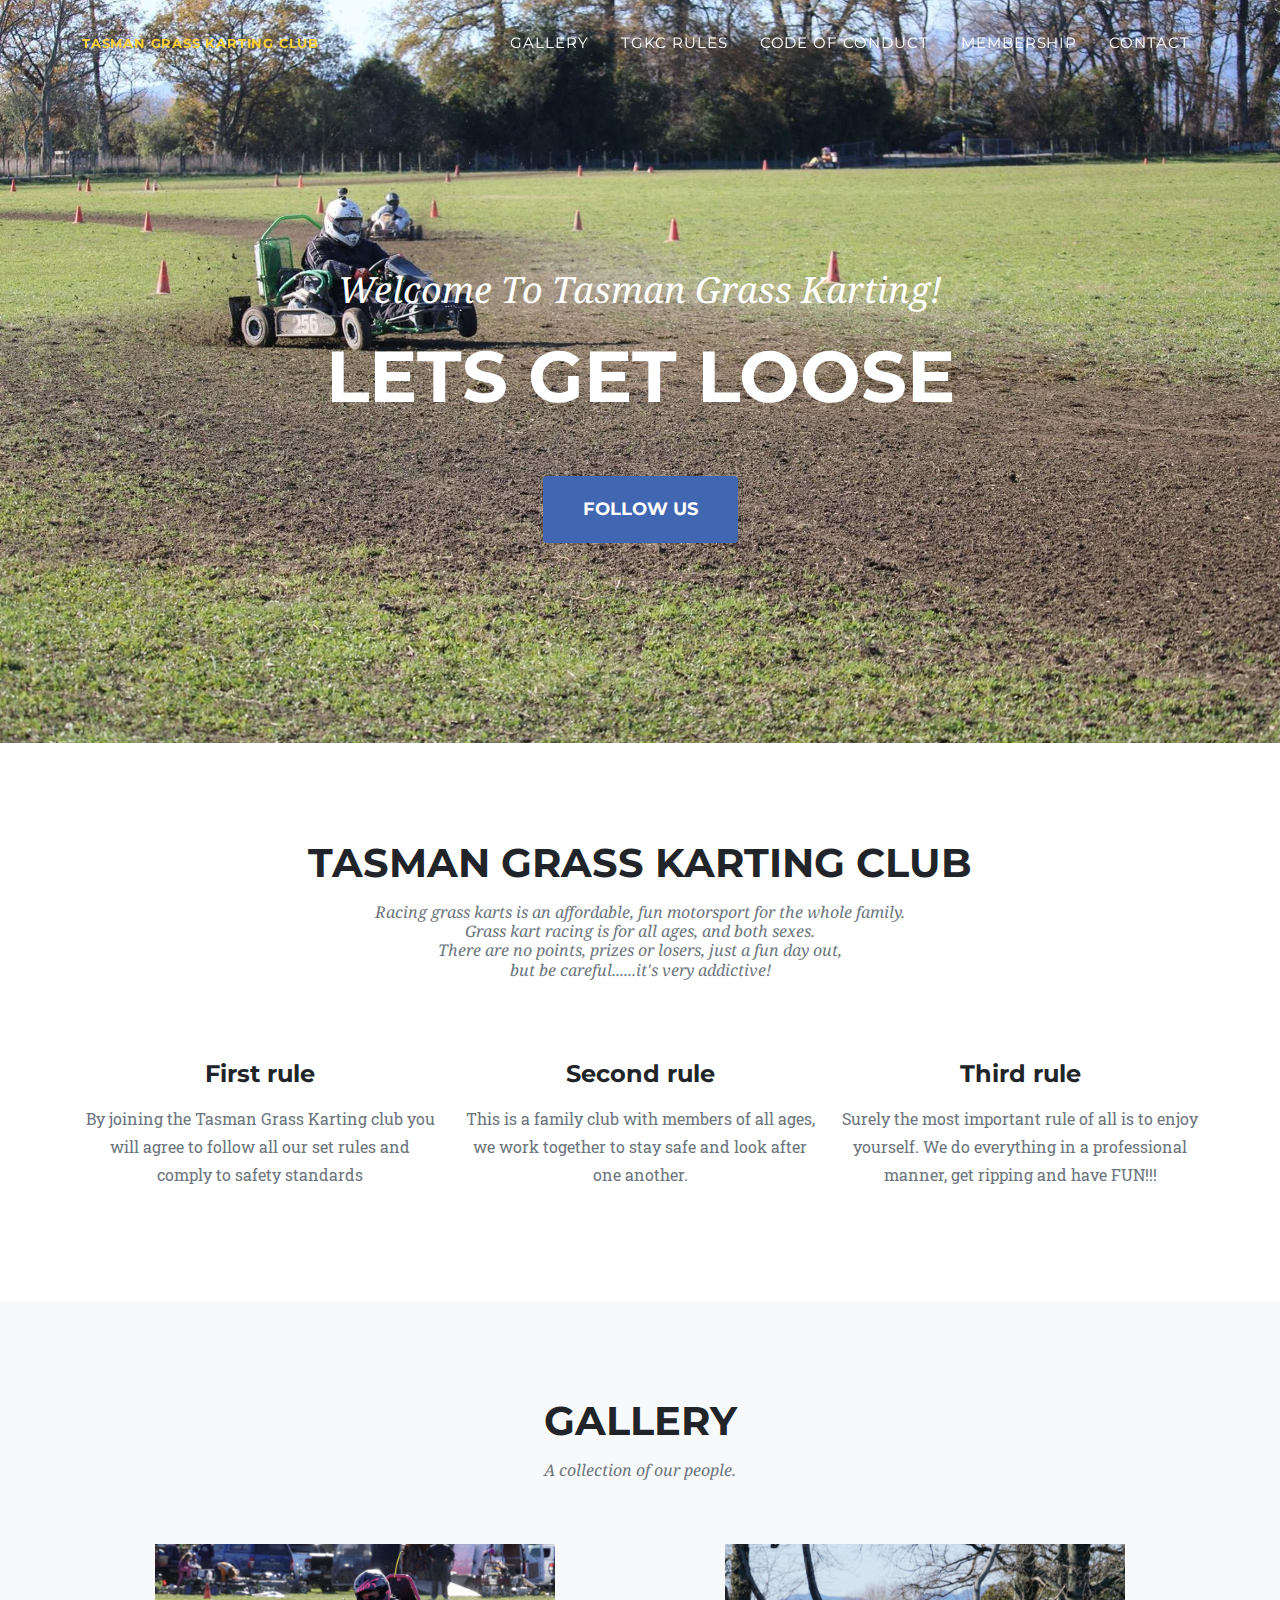
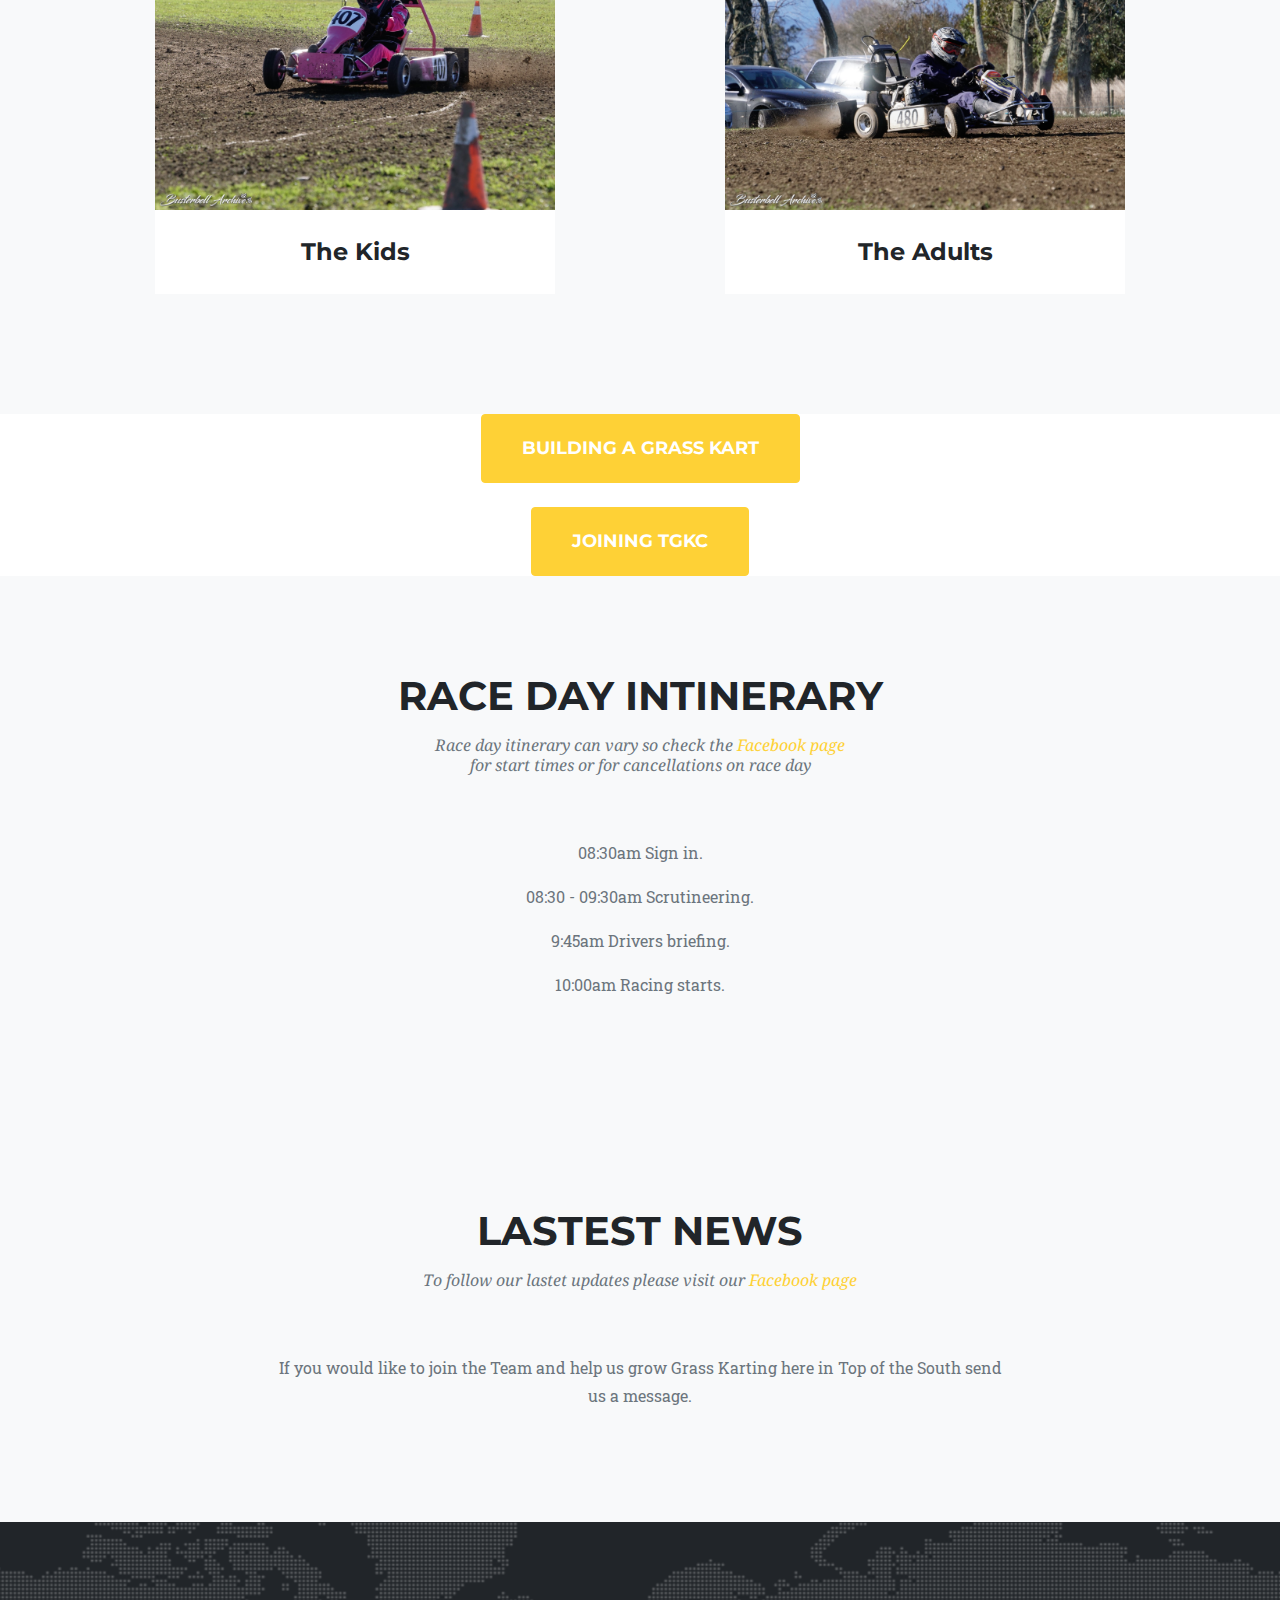
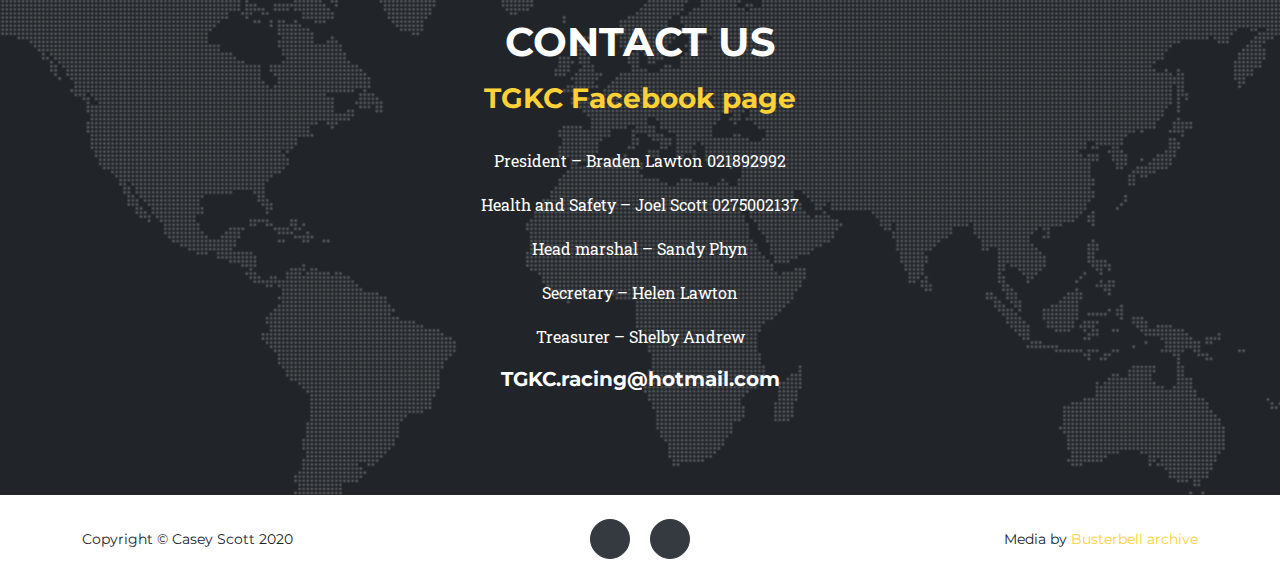
==== index.html @ 8ca9fae6 "kids image in adults" ====
<!DOCTYPE html>
<html lang="en">

<head>
    <meta charset="utf-8" />
    <meta name="viewport" content="width=device-width, initial-scale=1, shrink-to-fit=no" />
    <meta name="description" content="" />
    <meta name="author" content="" />
    <title>Tasman Grass Karting</title>
    <link rel="icon" type="image/x-icon" href="assets/img/favicon.ico" />
    <!-- Font Awesome icons (free version)-->
    <script src="https://use.fontawesome.com/releases/v5.13.0/js/all.js" crossorigin="anonymous"></script>
    <!-- Google fonts-->
    <link href="https://fonts.googleapis.com/css?family=Montserrat:400,700" rel="stylesheet" type="text/css" />
    <link href="https://fonts.googleapis.com/css?family=Droid+Serif:400,700,400italic,700italic" rel="stylesheet"
        type="text/css" />
    <link href="https://fonts.googleapis.com/css?family=Roboto+Slab:400,100,300,700" rel="stylesheet" type="text/css" />
    <!-- Core theme CSS (includes Bootstrap)-->
    <link href="css/styles.css" rel="stylesheet" />
</head>

<body id="page-top">
    <!-- Navigation-->
    <nav class="navbar navbar-expand-lg navbar-dark fixed-top" id="mainNav">
        <div class="container">
            <a class="navbar-brand js-scroll-trigger" href="#page-top">Tasman Grass Karting Club</a>
            <button class="navbar-toggler navbar-toggler-right" type="button" data-toggle="collapse"
                data-target="#navbarResponsive" aria-controls="navbarResponsive" aria-expanded="false"
                aria-label="Toggle navigation">
                Menu
                <i class="fas fa-bars ml-1"></i>
            </button>
            <div class="collapse navbar-collapse" id="navbarResponsive">
                <ul class="navbar-nav text-uppercase ml-auto">
                    <li class="nav-item"><a class="nav-link js-scroll-trigger" href="#portfolio">Gallery</a></li>
                    <li class="nav-item"><a class="nav-link js-scroll-trigger"
                            href="assets\PDF\Tasman Grass Kart Club - 2020 - 2021 Rules.pdf" target="_blank">TGKC
                            rules</a></li>
                    <!-- <li class="nav-item"><a class="nav-link js-scroll-trigger" href="#portfolio">New Members</a></li> -->
                    <!-- <li class="nav-item"><a class="nav-link js-scroll-trigger" href="#about">About</a></li> -->
                    <!-- <li class="nav-item"><a class="nav-link js-scroll-trigger" href="#team">Our Team</a></li> -->
                    <li class="nav-item"><a class="nav-link js-scroll-trigger"
                            href="assets\PDF\TGKC Code of Conduct.pdf" target="_blank">Code of Conduct</a></li>
                    <li class="nav-item"><a class="nav-link js-scroll-trigger"
                            href="assets\PDF\TGKC Membership Form.pdf" target="_blank">Membership</a></li>
                    <!-- <li class="nav-item"><a class="nav-link js-scroll-trigger" href="#team">NGKC club champs 2020</a></li> -->
                    <li class="nav-item"><a class="nav-link js-scroll-trigger" href="#contact"
                            target="_blank">Contact</a></li>
                </ul>
            </div>
        </div>
    </nav>
    <!-- Masthead-->
    <header class="masthead">
        <div class="container">
            <div class="masthead-subheading">Welcome To Tasman Grass Karting!</div>
            <div class="masthead-heading text-uppercase">Lets get loose</div>
            <a class="facebookBtn btn btn-primary btn-xl text-uppercase js-scroll-trigger"
                href="https://www.facebook.com/TasGKC" target="_blank"><i class="fab fa-facebook"></i> follow us</a>
        </div>
    </header>
    <!-- Services-->
    <section class="page-section" id="services">
        <div class="container">
            <div class="text-center">
                <h2 class="section-heading text-uppercase">Tasman Grass Karting Club</h2>
                <h3 class="section-subheading text-muted">Racing grass karts is an affordable, fun motorsport for the
                    whole family.<br>
                    Grass kart racing is for all ages, and both sexes.<br>
                    There are no points, prizes or losers, just a fun day out,<br>
                    but be careful......it's very addictive!</h3>
            </div>
            <div class="row text-center">
                <div class="col-md-4">
                    <span class="fa-stack fa-4x">
                        <i class="fas fa-circle fa-stack-2x text-primary"></i>
                        <i class="fas fa-first-aid fa-stack-1x fa-inverse"></i>
                    </span>
                    <h4 class="my-3">First rule</h4>
                    <p class="text-muted">By joining the Tasman Grass Karting club you will agree to follow all our set
                        rules and comply to safety standards</p>
                </div>
                <div class="col-md-4">
                    <span class="fa-stack fa-4x">
                        <i class="fas fa-circle fa-stack-2x text-primary"></i>
                        <i class="fas fa-handshake fa-stack-1x fa-inverse"></i>
                    </span>
                    <h4 class="my-3">Second rule</h4>
                    <p class="text-muted">This is a family club with members of all ages, we work together to stay safe
                        and look after one another.</p>
                </div>
                <div class="col-md-4">
                    <span class="fa-stack fa-4x">
                        <i class="fas fa-circle fa-stack-2x text-primary"></i>
                        <i class="fas fa-thumbs-up fa-stack-1x fa-inverse"></i>
                    </span>
                    <h4 class="my-3">Third rule</h4>
                    <p class="text-muted">Surely the most important rule of all is to enjoy yourself. We do everything
                        in a professional manner, get ripping and have FUN!!!</p>
                </div>
            </div>
        </div>
    </section>
    <!-- Portfolio Grid-->
    <section class="page-section bg-light" id="portfolio">
        <div class="container">
            <div class="text-center">
                <h2 class="section-heading text-uppercase">Gallery</h2>
                <h3 class="section-subheading text-muted">A collection of our people.</h3>
            </div>
            <div class="row">
                <div class="col-lg-6 col-sm-6 mb-4">
                    <div class="portfolio-item">
                        <a class="portfolio-link" data-toggle="modal" href="#portfolioModal1">
                            <div class="portfolio-hover">
                                <div class="portfolio-hover-content"><i class="fas fa-plus fa-3x"></i></div>
                            </div>
                            <img class="img-fluid" src="assets\img\Kids\testkartKids.jpg" alt="" />
                        </a>
                        <div class="portfolio-caption">
                            <div class="portfolio-caption-heading">The Kids</div>
                            <!-- <div class="portfolio-caption-subheading text-muted">Illustration</div> -->
                        </div>
                    </div>
                </div>
                <div class="col-lg-6 col-sm-6 mb-4">
                    <div class="portfolio-item">
                        <a class="portfolio-link" data-toggle="modal" href="#portfolioModal2">
                            <div class="portfolio-hover">
                                <div class="portfolio-hover-content"><i class="fas fa-plus fa-3x"></i></div>
                            </div>
                            <img class="img-fluid" src="assets\img\Adults\testKart.jpg" alt="" />
                        </a>
                        <div class="portfolio-caption">
                            <div class="portfolio-caption-heading">The Adults</div>
                            <!-- <div class="portfolio-caption-subheading text-muted">Graphic Design</div> -->
                        </div>
                    </div>
                </div>
                <!-- <div class="col-lg-6 col-sm-6 mb-4">
                        <div class="portfolio-item">
                            <a class="portfolio-link" data-toggle="modal" href="#portfolioModal3">
                                <div class="portfolio-hover">
                                    <div class="portfolio-hover-content"><i class="fas fa-plus fa-3x"></i></div>
                                </div>
                                <img class="img-fluid" src="assets/img/portfolio/01-thumbnail.jpg" alt="" />
                            </a>
                            <div class="portfolio-caption">
                                <div class="portfolio-caption-heading">Our Tracks</div> -->
                <!-- <div class="portfolio-caption-subheading text-muted">Identity</div> -->
                <!-- </div>
                        </div>
                    </div>
                    <div class="col-lg-6 col-sm-6 mb-4">
                        <div class="portfolio-item">
                            <a class="portfolio-link" data-toggle="modal" href="#portfolioModal4">
                                <div class="portfolio-hover">
                                    <div class="portfolio-hover-content"><i class="fas fa-plus fa-3x"></i></div>
                                </div>
                                <img class="img-fluid" src="assets/img/portfolio/01-thumbnail.jpg" alt="" />
                            </a>
                            <div class="portfolio-caption">
                                <div class="portfolio-caption-heading">New Members</div>
                                <div class="portfolio-caption-subheading text-muted">Branding</div> -->
                <!-- </div>
                        </div>
                    </div>
                </div>
            </div> -->
    </section>
    <!-- About-->
    <!-- <section class="page-section" id="about">
            <div class="container">
                <div class="text-center">
                    <h2 class="section-heading text-uppercase">About Us</h2>
                    <h3 class="section-subheading text-muted">We are local to the area bringing motor sport to life.</h3>
                </div>
                <ul class="timeline">
                    <li>
                        <div class="timeline-image"><img class="rounded-circle img-fluid" src="assets\img\portfolio\01-thumbnail.jpg" alt="" /></div>
                        <div class="timeline-panel">
                            <div class="timeline-heading"> -->
    <!-- <h4>2019</h4> -->
    <!-- <h4 class="subheading">Our Humble Beginnings</h4>
                            </div>
                            <div class="timeline-body"><p class="text-muted">Our first race day we had six family's come together with children and aduilts from all ages</p></div>
                        </div>
                    </li>
                    <li class="timeline-inverted">
                        <div class="timeline-image"><img class="rounded-circle img-fluid" src="assets\img\portfolio\01-thumbnail.jpg" alt="" /></div>
                        <div class="timeline-panel">
                            <div class="timeline-heading"> -->
    <!-- <h4>2020</h4> -->
    <!-- <h4 class="subheading">May 2020</h4>
                            </div>
                            <div class="timeline-body"><p class="text-muted">Our second race meet has landed us in hot water, losing our place to race due to noise complaints</p></div>
                        </div>
                    </li>
                    <li>
                        <div class="timeline-image"><img class="rounded-circle img-fluid" src="assets\img\portfolio\01-thumbnail.jpg" alt="" /></div>
                        <div class="timeline-panel">
                            <div class="timeline-heading"> -->
    <!-- <h4>December 2012</h4> -->
    <!-- <h4 class="subheading">June 2020</h4>
                            </div>
                            <div class="timeline-body"><p class="text-muted">With numbers doubling every race, we are expanding! Tell your friends and family to come support Motor Sport</p></div>
                        </div>
                    </li>
                    <li class="timeline-inverted">
                        <div class="timeline-image"><img class="rounded-circle img-fluid" src="assets\img\portfolio\01-thumbnail.jpg" alt="" /></div>
                        <div class="timeline-panel">
                            <div class="timeline-heading"> -->
    <!-- <h4>July 2014</h4> -->
    <!-- <h4 class="subheading">July 2020</h4>
                            </div>
                            <div class="timeline-body"><p class="text-muted">With winter setting in we are ready to get wild in the mud! Get yourself a Grass Kart and Join !</p></div>
                        </div>
                    </li>
                    <li class="timeline-inverted">
                        <div class="timeline-image">
                            <h4>
                                Be Part
                                <br />
                                Of Our
                                <br />
                                Story!
                            </h4>
                        </div>
                    </li>
                </ul>
            </div>
        </section> -->
    <!-- Team-->

    <!-- <header class="masthead"> -->
    <div class="btn-container">
        <a class="btn btn-primary btn-xl text-uppercase js-scroll-trigger" href="buildingAkart.html"
            target="_blank">Building a grass kart</a>
        <br>
        <a class="btn btn-primary btn-xl text-uppercase js-scroll-trigger" href="joiningTGKC.html"
            target="_blank">Joining TGKC</a>
    </div>
    <!-- </header> -->

    <section class="page-section bg-light" id="team">
        <div class="container">
            <div class="text-center">
                <h2 class="section-heading text-uppercase">Race day intinerary</h2>
                <div class="row">
                    <div class="col-lg-8 mx-auto text-center">
                        <h3 class="section-subheading text-muted">Race day itinerary can vary so check the <a
                                href="https://www.facebook.com/TasGKC" target="_blank">Facebook page</a> <br>for start
                            times or for cancellations on race day</h3>
                        <p class="large text-muted">08:30am Sign in.</p>
                        <p class="large text-muted">08:30 - 09:30am Scrutineering.</p>
                        <p class="large text-muted">9:45am Drivers briefing.</p>
                        <p class="large text-muted">10:00am Racing starts.</p>
                    </div>
                </div>
            </div>
        </div>
    </section>
    <section class="page-section bg-light" id="team">
        <div class="container">
            <div class="text-center">
                <h2 class="section-heading text-uppercase">Lastest News</h2>
                <h3 class="section-subheading text-muted">To follow our lastet updates please visit our <a
                        href="https://www.facebook.com/TasGKC" target="_blank">Facebook page</a></h3>
            </div>
            <!-- <div class="row">
                    <div class="col-lg-4">
                        <div class="team-member">
                            <img class="mx-auto rounded-circle" src="assets/img/team/1.jpg" alt="" />
                            <h4>George W Bush</h4>
                            <p class="text-muted">Club Caption</p>
                            <a class="btn btn-dark btn-social mx-2" href="#!"><i class="fab fa-twitter"></i></a>
                            <a class="btn btn-dark btn-social mx-2" href="#!"><i class="fab fa-facebook-f"></i></a>
                            <a class="btn btn-dark btn-social mx-2" href="#!"><i class="fab fa-linkedin-in"></i></a>
                        </div>
                    </div>
                    <div class="col-lg-4">
                        <div class="team-member">
                            <img class="mx-auto rounded-circle" src="assets/img/team/2.jpg" alt="" />
                            <h4>Steve Irwin</h4>
                            <p class="text-muted">Safety officer Steve</p>
                            <a class="btn btn-dark btn-social mx-2" href="#!"><i class="fab fa-twitter"></i></a>
                            <a class="btn btn-dark btn-social mx-2" href="#!"><i class="fab fa-facebook-f"></i></a>
                            <a class="btn btn-dark btn-social mx-2" href="#!"><i class="fab fa-linkedin-in"></i></a>
                        </div>
                    </div>
                    <div class="col-lg-4">
                        <div class="team-member">
                            <img class="mx-auto rounded-circle" src="assets/img/team/3.jpg" alt="" />
                            <h4>Tina Turner</h4>
                            <p class="text-muted">Kart Club Lead Vocalist</p>
                            <a class="btn btn-dark btn-social mx-2" href="#!"><i class="fab fa-twitter"></i></a>
                            <a class="btn btn-dark btn-social mx-2" href="#!"><i class="fab fa-facebook-f"></i></a>
                            <a class="btn btn-dark btn-social mx-2" href="#!"><i class="fab fa-linkedin-in"></i></a>
                        </div>
                    </div>
                </div> -->
            <div class="row">
                <div class="col-lg-8 mx-auto text-center">
                    <p class="large text-muted">If you would like to join the Team and help us grow Grass Karting here
                        in Top of the South send us a message.</p>
                </div>
            </div>
        </div>
    </section>
    <!-- Clients-->
    <!-- <div class="py-5">
            <div class="container">
                <div class="row">
                    <div class="col-md-3 col-sm-6 my-3">
                        <a href="#!"><img class="img-fluid d-block mx-auto" src="assets/img/logos/envato.jpg" alt="" /></a>
                    </div>
                    <div class="col-md-3 col-sm-6 my-3">
                        <a href="#!"><img class="img-fluid d-block mx-auto" src="assets/img/logos/designmodo.jpg" alt="" /></a>
                    </div>
                    <div class="col-md-3 col-sm-6 my-3">
                        <a href="#!"><img class="img-fluid d-block mx-auto" src="assets/img/logos/themeforest.jpg" alt="" /></a>
                    </div>
                    <div class="col-md-3 col-sm-6 my-3">
                        <a href="#!"><img class="img-fluid d-block mx-auto" src="assets/img/logos/creative-market.jpg" alt="" /></a>
                    </div>
                </div>
            </div>
        </div> -->
    <!-- Contact-->
    <section class="page-section" id="contact">
        <div class="container">
            <div class="text-center">
                <h2 class="section-heading text-uppercase">Contact Us</h2>
                <h3><a href="https://www.facebook.com/TasGKC" target="_blank">TGKC Facebook page</a></h3>
                <br>
                <!-- <h3 class="section-subheading text-muted">Contact us on FaceBook if you do not have FaceBook send us an Email.</h3> -->
            </div>
            <form id="contactForm" name="sentMessage" novalidate="novalidate">
                <!-- <section class="page-section bg-light" id="team"> -->
                <!-- <div class="container"> -->
                <div class="text-center">
                    <div class="row">
                        <div class="col-lg-8 mx-auto text-center">
                            <p class="large text-muted-contact">President – Braden Lawton 021892992 </p>
                            <p class="large text-muted-contact">Health and Safety – Joel Scott 0275002137 </p>
                            <p class="large text-muted-contact">Head marshal – Sandy Phyn</p>
                            <p class="large text-muted-contact">Secretary – Helen Lawton</p>
                            <p class="large text-muted-contact">Treasurer – Shelby Andrew</p>
                            <h5 class="large text-muted-contact">TGKC.racing@hotmail.com</h5>
                        </div>
                    </div>
                </div>
                <!-- </div> -->
                <!-- </section> -->
                <!-- <div class="row align-items-stretch mb-5">
                        <div class="col-md-6">
                            <div class="form-group">
                                <input class="form-control" id="name" type="text" placeholder="Your Name *" required="required" data-validation-required-message="Please enter your name." />
                                <p class="help-block text-danger"></p>
                            </div>
                            <div class="form-group">
                                <input class="form-control" id="email" type="email" placeholder="Your Email *" required="required" data-validation-required-message="Please enter your email address." />
                                <p class="help-block text-danger"></p>
                            </div>
                            <div class="form-group mb-md-0">
                                <input class="form-control" id="phone" type="tel" placeholder="Your Phone *" required="required" data-validation-required-message="Please enter your phone number." />
                                <p class="help-block text-danger"></p>
                            </div>
                        </div>
                        <div class="col-md-6">
                            <div class="form-group form-group-textarea mb-md-0">
                                <textarea class="form-control" id="message" placeholder="Your Message *" required="required" data-validation-required-message="Please enter a message."></textarea>
                                <p class="help-block text-danger"></p>
                            </div>
                        </div>
                    </div> -->
                <!-- <div class="text-center">
                        <div id="success"></div>
                        <button class="btn btn-primary btn-xl text-uppercase" id="sendMessageButton" type="submit">Send Message</button>
                    </div> -->
            </form>
        </div>
    </section>
    <!-- Footer-->
    <footer class="footer py-4">
        <div class="container">
            <div class="row align-items-center">
                <div class="col-lg-4 text-lg-left">Copyright © Casey Scott 2020</div>
                <div class="col-lg-4 my-3 my-lg-0">
                    <!-- <a class="btn btn-dark btn-social mx-2" href="#!"><i class="fab fa-twitter"></i></a> -->
                    <a class="btn btn-dark btn-social mx-2" href="https://www.facebook.com/TasGKC" target="_blank"><i
                            class="fab fa-facebook-f"></i></a>
                    <a class="btn btn-dark btn-social mx-2" href="https://www.linkedin.com/in/caseyscottnz/"
                        target="_blank"><i class="fab fa-linkedin-in"></i></a>
                </div>
                <div class="col-lg-4 text-lg-right">Media by <a href="https://www.facebook.com/busterbellrchive"
                        target="_blank">Busterbell archive</href a>
                </div>
                <!-- <div class="col-lg-4 text-lg-right">
                        <a class="mr-3" href="#!">Privacy Policy</a>
                        <a href="#!">Terms of Use</a>
                    </div> -->
            </div>
        </div>
    </footer>
    <!-- Portfolio Modals-->
    <!-- Modal 1-->
    <div class="portfolio-modal modal fade" id="portfolioModal1" tabindex="-1" role="dialog" aria-hidden="true">
        <div class="modal-dialog">
            <div class="modal-content">
                <div class="close-modal" data-dismiss="modal"><img src="assets/img/close-icon.svg" alt="Close modal" />
                </div>
                <div class="container">
                    <div class="row justify-content-center">
                        <div class="col-lg-8">
                            <div class="modal-body">
                                <!-- Project Details Go Here-->
                                <h2 class="text-uppercase">The Kids</h2>
                                <!-- <p class="item-intro text-muted">Kids age group 5 - 15yr.</p> -->
                                <img class="img-fluid d-block mx-auto"
                                    src="assets\img\Kids\102830476_1371464796575702_8995113230715434176_o.jpg" alt="" />
                                <img class="img-fluid d-block mx-auto"
                                    src="assets\img\Kids\106780600_1395001524222029_4206224727821605840_o.jpg" alt="" />
                                <img class="img-fluid d-block mx-auto"
                                    src="assets\img\Kids\107693709_1394999030888945_1187892626557327883_o.jpg" alt="" />
                                <img class="img-fluid d-block mx-auto"
                                    src="assets\img\Kids\103850593_1371464946575687_8771049084810338873_o.jpg" alt="" />
                                <img class="img-fluid d-block mx-auto"
                                    src="assets\img\Adults\102868650_1371464163242432_7152076015275962610_o.jpg"
                                    alt="" />
                                <img class="img-fluid d-block mx-auto"
                                    src="assets\img\Kids\107898601_1394999060888942_8808653791567962555_o.jpg" alt="" />
                                <img class="img-fluid d-block mx-auto"
                                    src="assets\img\Kids\103463628_1371464526575729_5933171998149223871_o.jpg" alt="" />
                                <img class="img-fluid d-block mx-auto"
                                    src="assets\img\Kids\107950598_1395007880888060_1936042638927751222_o.jpg" alt="" />
                                <img class="img-fluid d-block mx-auto"
                                    src="assets\img\Kids\108088294_1394998590888989_4476537753854268261_o.jpg" alt="" />
                                <img class="img-fluid d-block mx-auto"
                                    src="assets\img\Kids\103422677_1371464146575767_7877223401440340188_o.jpg" alt="" />
                                <p>Here in this album we have our young races, These kids are learning how motor sports
                                    can be safe and fun for all ages</p>
                                <ul class="list-inline">
                                    <li>Date: 2020</li>
                                    <!-- <li>Client: Threads</li> -->
                                    <!-- <li>Category: Illustration</li> -->
                                </ul>
                                <button class="btn btn-primary" data-dismiss="modal" type="button">
                                    <i class="fas fa-times mr-1"></i>
                                    Close
                                </button>
                            </div>
                        </div>
                    </div>
                </div>
            </div>
        </div>
    </div>
    <!-- Modal 2-->
    <div class="portfolio-modal modal fade" id="portfolioModal2" tabindex="-1" role="dialog" aria-hidden="true">
        <div class="modal-dialog">
            <div class="modal-content">
                <div class="close-modal" data-dismiss="modal"><img src="assets/img/close-icon.svg" alt="Close modal" />
                </div>
                <div class="container">
                    <div class="row justify-content-center">
                        <div class="col-lg-8">
                            <div class="modal-body">
                                <!-- Project Details Go Here-->
                                <h2 class="text-uppercase">The Adults</h2>
                                <!-- <p class="item-intro text-muted">Adults are group 15 - 99yr.</p> -->
                                <img class="img-fluid d-block mx-auto" src="assets\img\Adults\groupClose.jpg" alt="" />

                                <img class="img-fluid d-block mx-auto"
                                    src="assets\img\Adults\107025713_1395001790888669_3176077775311287545_o.jpg"
                                    alt="" />
                                <img class="img-fluid d-block mx-auto"
                                    src="assets\img\Adults\107330668_1394998690888979_1417717183028640903_o.jpg"
                                    alt="" />
                                <img class="img-fluid d-block mx-auto"
                                    src="assets\img\Adults\107330681_1394999110888937_2796641569066735557_o.jpg"
                                    alt="" />
                                <img class="img-fluid d-block mx-auto"
                                    src="assets\img\Adults\107381142_1394999734222208_2142240136746529564_o.jpg"
                                    alt="" />
                                <img class="img-fluid d-block mx-auto"
                                    src="assets\img\Adults\107392845_1395001054222076_8557511341106194363_o.jpg"
                                    alt="" />
                                <img class="img-fluid d-block mx-auto"
                                    src="assets\img\Adults\107400692_1395003434221838_6166086333988813176_o.jpg"
                                    alt="" />
                                <img class="img-fluid d-block mx-auto"
                                    src="assets\img\Adults\107467169_1395001380888710_19755344005231487_o.jpg" alt="" />
                                <img class="img-fluid d-block mx-auto"
                                    src="assets\img\Adults\107597732_1395000410888807_4673257391807255418_o.jpg"
                                    alt="" />
                                <img class="img-fluid d-block mx-auto"
                                    src="assets\img\Adults\107610895_1395001214222060_6741775564609455991_o.jpg"
                                    alt="" />
                                <img class="img-fluid d-block mx-auto"
                                    src="assets\img\Adults\107668505_1395004850888363_8041341121586021093_o.jpg"
                                    alt="" />
                                <img class="img-fluid d-block mx-auto"
                                    src="assets\img\Adults\107696385_1394999410888907_1543797721912392438_o.jpg"
                                    alt="" />
                                <!-- <img class="img-fluid d-block mx-auto" src="assets\img\Adults\107696385_1394999410888907_1543797721912392438_o.jpg" alt="" /> -->
                                <!-- <img class="img-fluid d-block mx-auto" src="assets\img\Adults\107696385_1394999410888907_1543797721912392438_o.jpg" alt="" /> -->
                                <img class="img-fluid d-block mx-auto"
                                    src="assets\img\Adults\107799533_1394998217555693_8025156131071817688_o.jpg"
                                    alt="" />
                                <img class="img-fluid d-block mx-auto"
                                    src="assets\img\Adults\107852486_1395003354221846_5327880067761103405_o.jpg"
                                    alt="" />
                                <img class="img-fluid d-block mx-auto"
                                    src="assets\img\Adults\107929687_1395001580888690_4796183598264924767_o.jpg"
                                    alt="" />
                                <!-- <img class="img-fluid d-block mx-auto" src="assets\img\Adults\107929687_1395001580888690_4796183598264924767_o.jpg" alt="" /> -->
                                <p>All ages are welcome to join.</p>
                                <ul class="list-inline">
                                    <li>Date: 2020</li>
                                    <!-- <li>Client: Explore</li>
                                        <li>Category: Graphic Design</li> -->
                                </ul>
                                <button class="btn btn-primary" data-dismiss="modal" type="button">
                                    <i class="fas fa-times mr-1"></i>
                                    Close
                                </button>
                            </div>
                        </div>
                    </div>
                </div>
            </div>
        </div>
    </div>
    <!-- Modal 3-->
    <!-- <div class="portfolio-modal modal fade" id="portfolioModal3" tabindex="-1" role="dialog" aria-hidden="true">
            <div class="modal-dialog">
                <div class="modal-content">
                    <div class="close-modal" data-dismiss="modal"><img src="assets/img/close-icon.svg" alt="Close modal" /></div>
                    <div class="container">
                        <div class="row justify-content-center">
                            <div class="col-lg-8">
                                <div class="modal-body">
                                    Project Details Go Here -->
    <!-- <h2 class="text-uppercase">Our Tracks</h2>
                                    <p class="item-intro text-muted">Collection of images of the tracks available.</p>
                                    <img class="img-fluid d-block mx-auto" src="assets/img/portfolio/01-thumbnail.jpg" alt="" />
                                    <img class="img-fluid d-block mx-auto" src="assets/img/portfolio/01-thumbnail.jpg" alt="" />
                                    <img class="img-fluid d-block mx-auto" src="assets/img/portfolio/01-thumbnail.jpg" alt="" />
                                    <img class="img-fluid d-block mx-auto" src="assets/img/portfolio/01-thumbnail.jpg" alt="" />
                                    <img class="img-fluid d-block mx-auto" src="assets/img/portfolio/01-thumbnail.jpg" alt="" />
                                    <img class="img-fluid d-block mx-auto" src="assets/img/portfolio/01-thumbnail.jpg" alt="" />
                                    <img class="img-fluid d-block mx-auto" src="assets/img/portfolio/01-thumbnail.jpg" alt="" />
                                    <img class="img-fluid d-block mx-auto" src="assets/img/portfolio/01-thumbnail.jpg" alt="" />
                                    <img class="img-fluid d-block mx-auto" src="assets/img/portfolio/01-thumbnail.jpg" alt="" />
                                    <img class="img-fluid d-block mx-auto" src="assets/img/portfolio/01-thumbnail.jpg" alt="" />
                                    <p>Can put any information people may want to read</p>
                                    <ul class="list-inline">
                                        <li>Date: January 2020</li>
                                        <li>Client: Finish</li>
                                        <li>Category: Identity</li>
                                    </ul>
                                    <button class="btn btn-primary" data-dismiss="modal" type="button">
                                        <i class="fas fa-times mr-1"></i>
                                        Close Project
                                    </button>
                                </div>
                            </div>
                        </div>
                    </div>
                </div>
            </div>
        </div> -->
    <!-- Modal 4-->
    <!-- <div class="portfolio-modal modal fade" id="portfolioModal4" tabindex="-1" role="dialog" aria-hidden="true">
            <div class="modal-dialog">
                <div class="modal-content">
                    <div class="close-modal" data-dismiss="modal"><img src="assets/img/close-icon.svg" alt="Close modal" /></div>
                    <div class="container">
                        <div class="row justify-content-center">
                            <div class="col-lg-8">
                                <div class="modal-body"> -->
    <!-- Project Details Go Here-->
    <!-- <h2 class="text-uppercase">New Members</h2>
                                    <p class="item-intro text-muted">These are our Newest members to join the club  ** These will need to be hard coded by me otherwise I can teach you how to code and you can keep the page up-to-date**.</p>
                                    <img class="img-fluid d-block mx-auto" src="assets/img/portfolio/01-thumbnail.jpg" alt="" />
                                    <img class="img-fluid d-block mx-auto" src="assets/img/portfolio/01-thumbnail.jpg" alt="" />
                                    <img class="img-fluid d-block mx-auto" src="assets/img/portfolio/01-thumbnail.jpg" alt="" />
                                    <img class="img-fluid d-block mx-auto" src="assets/img/portfolio/01-thumbnail.jpg" alt="" />
                                    <img class="img-fluid d-block mx-auto" src="assets/img/portfolio/01-thumbnail.jpg" alt="" />
                                    <img class="img-fluid d-block mx-auto" src="assets/img/portfolio/01-thumbnail.jpg" alt="" />
                                    <img class="img-fluid d-block mx-auto" src="assets/img/portfolio/01-thumbnail.jpg" alt="" />
                                    <img class="img-fluid d-block mx-auto" src="assets/img/portfolio/01-thumbnail.jpg" alt="" />
                                    <img class="img-fluid d-block mx-auto" src="assets/img/portfolio/01-thumbnail.jpg" alt="" />
                                    <img class="img-fluid d-block mx-auto" src="assets/img/portfolio/01-thumbnail.jpg" alt="" />
                                    <p>how to join information etc</p>
                                    <ul class="list-inline">
                                        <li>Date: January 2020</li>
                                        <li>Client: Lines</li>
                                        <li>Category: Branding</li>
                                    </ul>
                                    <button class="btn btn-primary" data-dismiss="modal" type="button">
                                        <i class="fas fa-times mr-1"></i>
                                        Close Project
                                    </button>
                                </div>
                            </div>
                        </div>
                    </div>
                </div>
            </div>
        </div> -->
    <!-- Modal 5-->
    <!-- <div class="portfolio-modal modal fade" id="portfolioModal5" tabindex="-1" role="dialog" aria-hidden="true">
            <div class="modal-dialog">
                <div class="modal-content">
                    <div class="close-modal" data-dismiss="modal"><img src="assets/img/close-icon.svg" alt="Close modal" /></div>
                    <div class="container">
                        <div class="row justify-content-center">
                            <div class="col-lg-8">
                                <div class="modal-body">
                                     Project Details Go Here-->
    <!-- <h2 class="text-uppercase">Project Name</h2>
                                    <p class="item-intro text-muted">Lorem ipsum dolor sit amet consectetur.</p>
                                    <img class="img-fluid d-block mx-auto" src="assets/img/portfolio/05-full.jpg" alt="" />
                                    <p>Use this area to describe your project. Lorem ipsum dolor sit amet, consectetur adipisicing elit. Est blanditiis dolorem culpa incidunt minus dignissimos deserunt repellat aperiam quasi sunt officia expedita beatae cupiditate, maiores repudiandae, nostrum, reiciendis facere nemo!</p>
                                    <ul class="list-inline">
                                        <li>Date: January 2020</li>
                                        <li>Client: Southwest</li>
                                        <li>Category: Website Design</li>
                                    </ul>
                                    <button class="btn btn-primary" data-dismiss="modal" type="button">
                                        <i class="fas fa-times mr-1"></i>
                                        Close Project
                                    </button>
                                </div>
                            </div>
                        </div>
                    </div>
                </div>
            </div>
        </div>  -->
    <!-- Modal 6-->
    <!-- <div class="portfolio-modal modal fade" id="portfolioModal6" tabindex="-1" role="dialog" aria-hidden="true">
            <div class="modal-dialog">
                <div class="modal-content">
                    <div class="close-modal" data-dismiss="modal"><img src="assets/img/close-icon.svg" alt="Close modal" /></div>
                    <div class="container">
                        <div class="row justify-content-center">
                            <div class="col-lg-8">
                                <div class="modal-body">
                                     Project Details Go Here-->
    <!-- <h2 class="text-uppercase">Project Name</h2>
                                    <p class="item-intro text-muted">Lorem ipsum dolor sit amet consectetur.</p>
                                    <img class="img-fluid d-block mx-auto" src="assets/img/portfolio/06-full.jpg" alt="" />
                                    <p>Use this area to describe your project. Lorem ipsum dolor sit amet, consectetur adipisicing elit. Est blanditiis dolorem culpa incidunt minus dignissimos deserunt repellat aperiam quasi sunt officia expedita beatae cupiditate, maiores repudiandae, nostrum, reiciendis facere nemo!</p>
                                    <ul class="list-inline">
                                        <li>Date: January 2020</li>
                                        <li>Client: Window</li>
                                        <li>Category: Photography</li>
                                    </ul>
                                    <button class="btn btn-primary" data-dismiss="modal" type="button">
                                        <i class="fas fa-times mr-1"></i>
                                        Close Project
                                    </button>
                                </div>
                            </div>
                        </div>
                    </div>
                </div>
            </div>
        </div> -->
    <!-- Bootstrap core JS-->
    <script src="https://cdnjs.cloudflare.com/ajax/libs/jquery/3.5.1/jquery.min.js"></script>
    <script src="https://stackpath.bootstrapcdn.com/bootstrap/4.5.0/js/bootstrap.bundle.min.js"></script>
    <!-- Third party plugin JS-->
    <script src="https://cdnjs.cloudflare.com/ajax/libs/jquery-easing/1.4.1/jquery.easing.min.js"></script>
    <!-- Contact form JS-->
    <script src="assets/mail/jqBootstrapValidation.js"></script>
    <script src="assets/mail/contact_me.js"></script>
    <!-- Core theme JS-->
    <script src="js/scripts.js"></script>
</body>

</html>
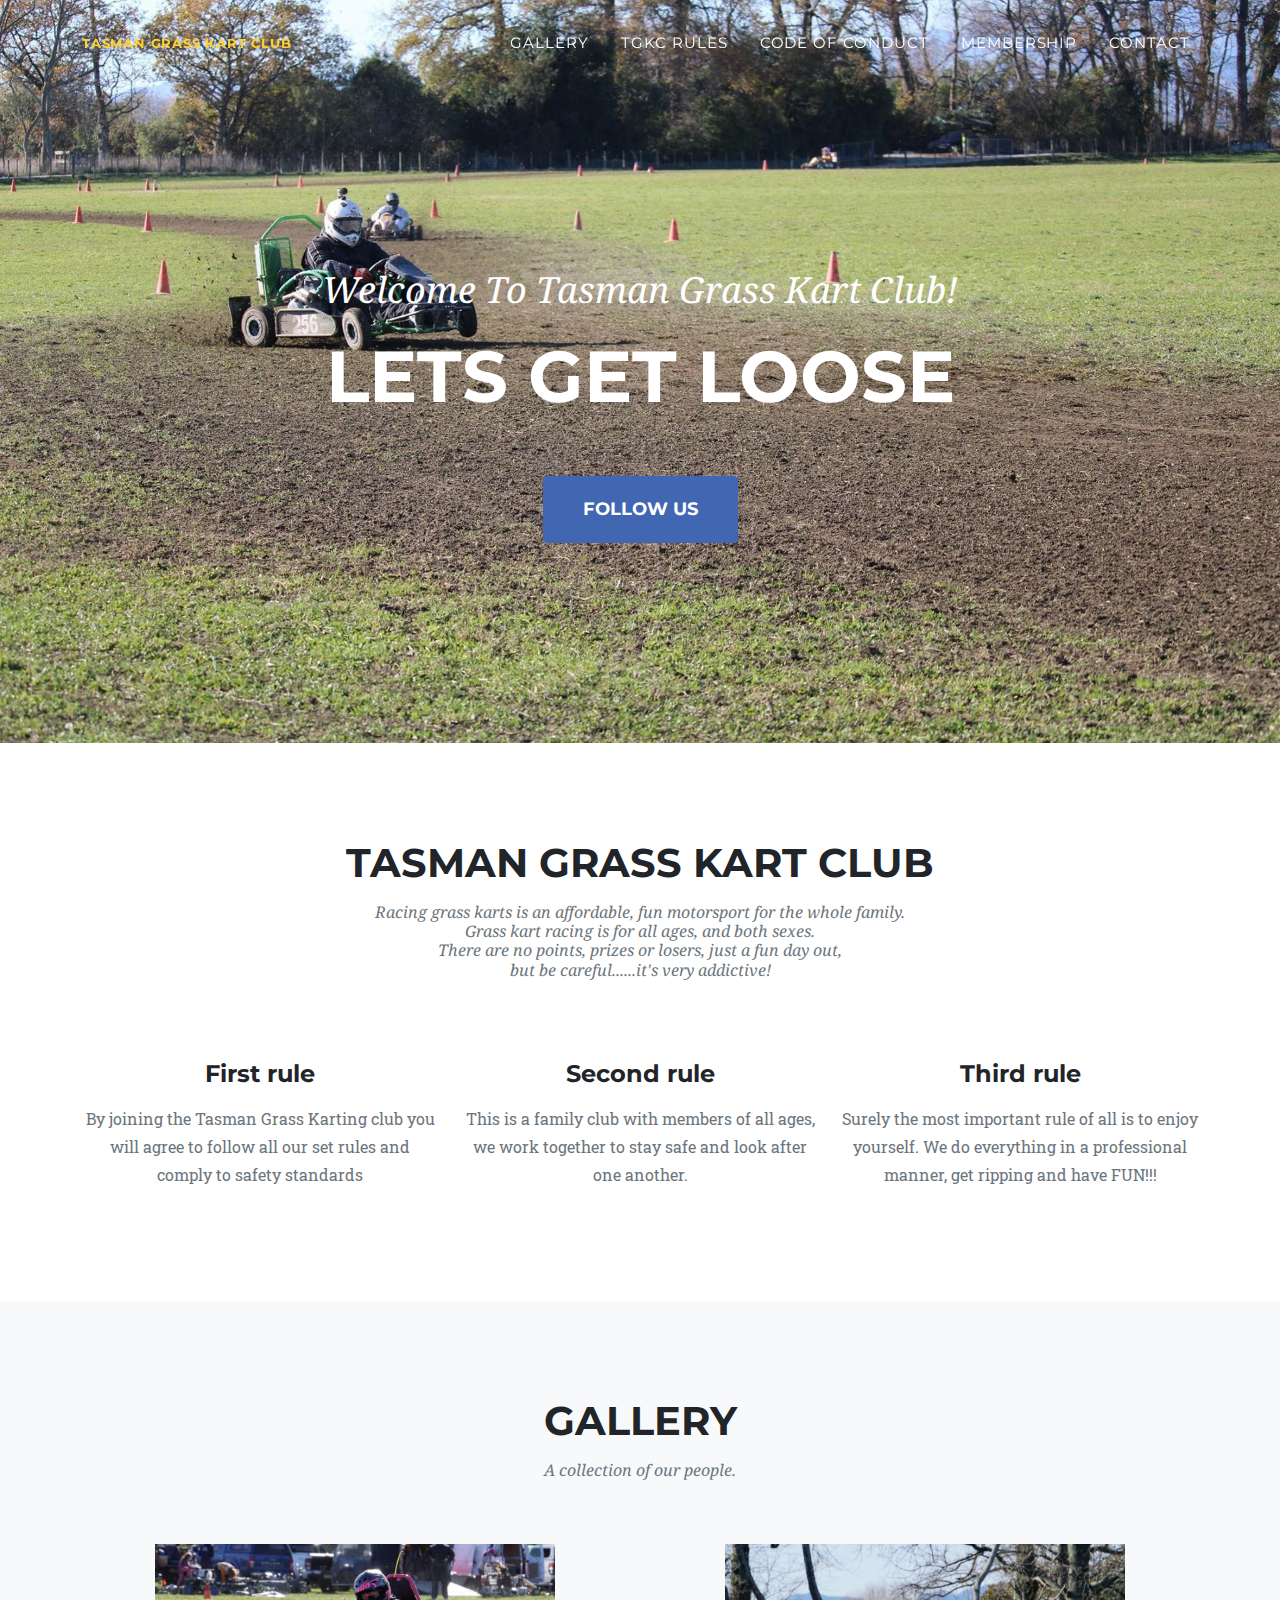
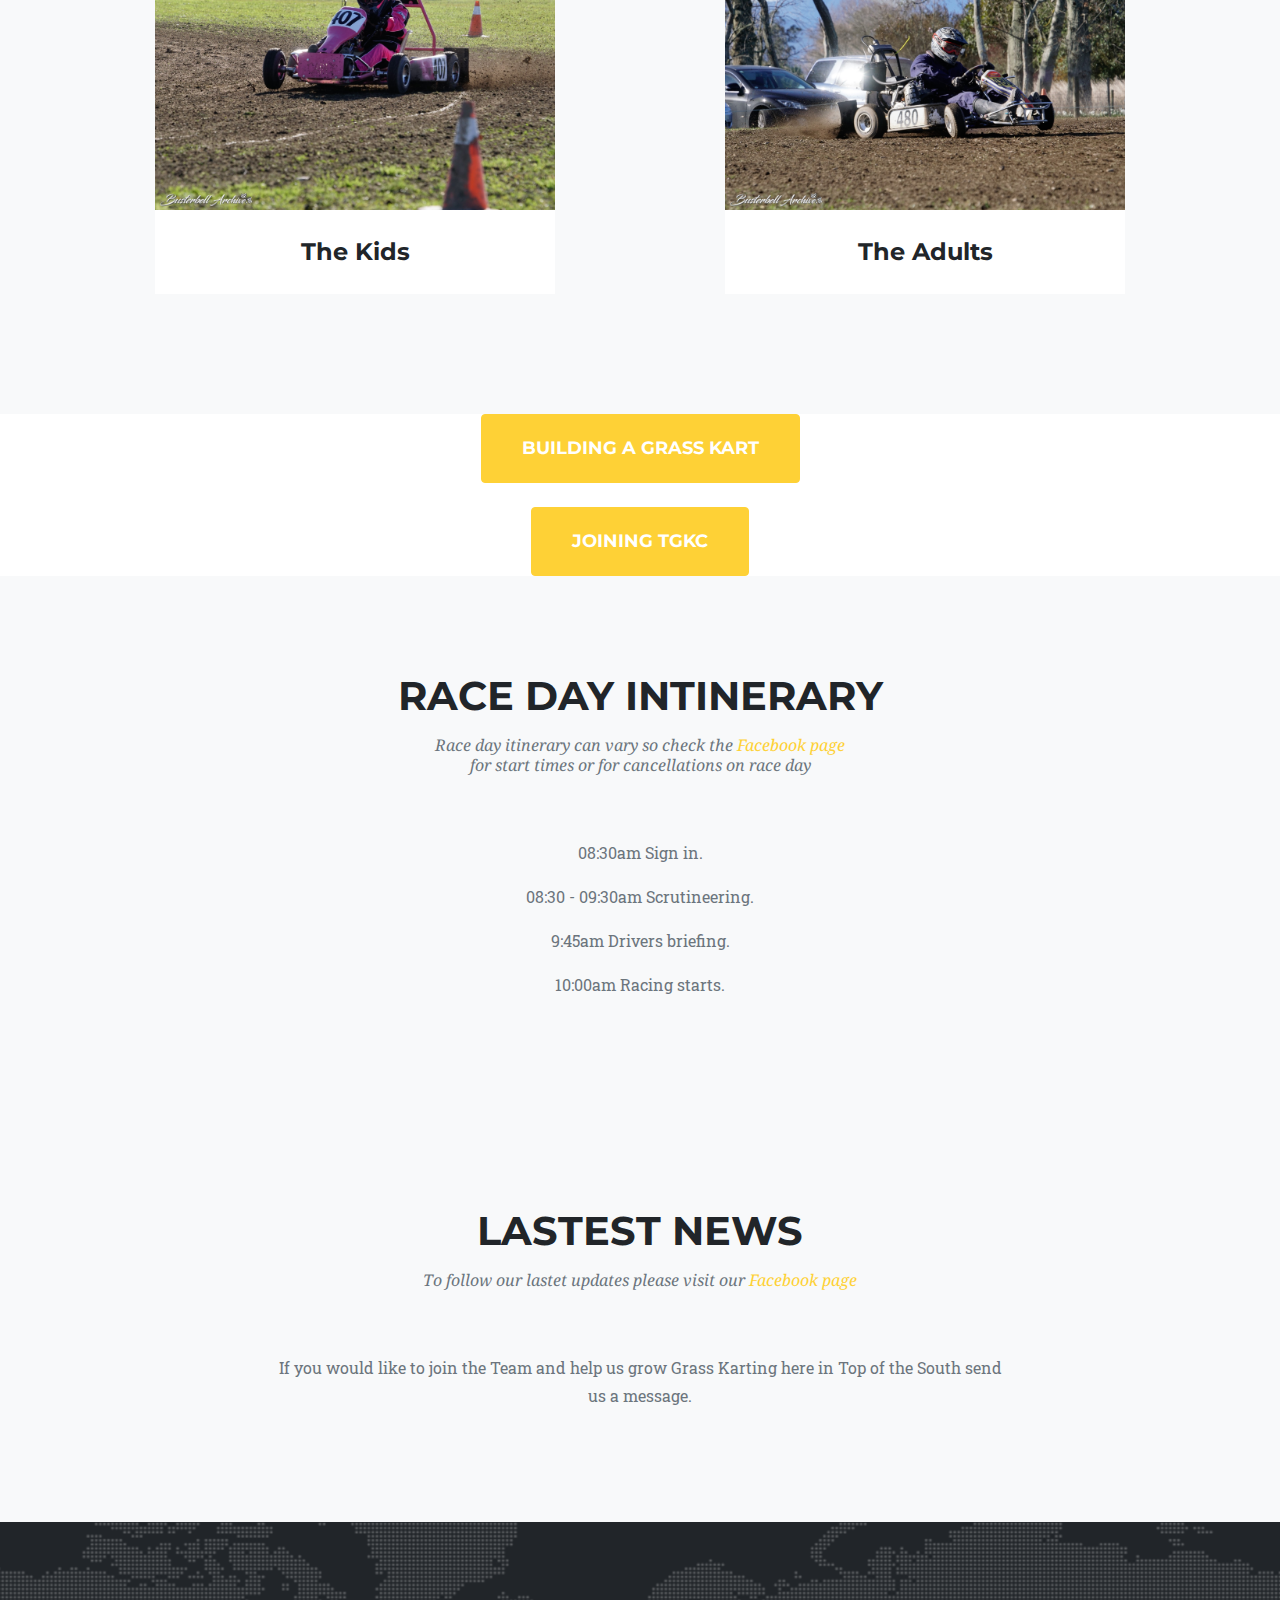
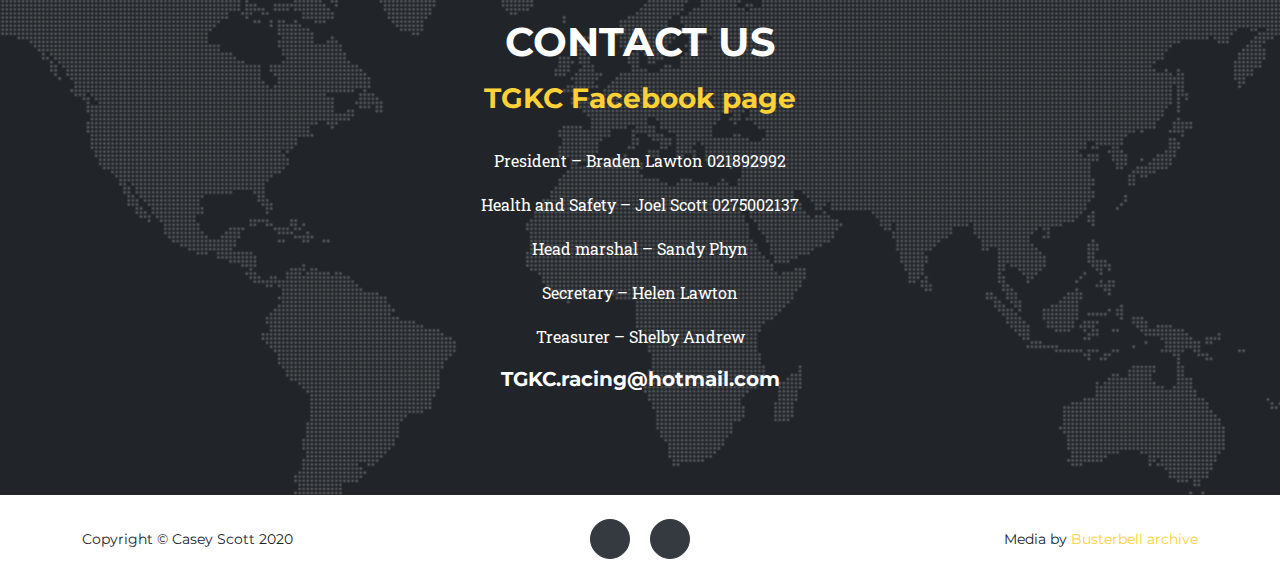
==== commit 2a54a8ee: "remove ing from karting" ====
--- a/index.html
+++ b/index.html
@@ -23,7 +23,7 @@
     <!-- Navigation-->
     <nav class="navbar navbar-expand-lg navbar-dark fixed-top" id="mainNav">
         <div class="container">
-            <a class="navbar-brand js-scroll-trigger" href="#page-top">Tasman Grass Karting Club</a>
+            <a class="navbar-brand js-scroll-trigger" href="#page-top">Tasman Grass Kart Club</a>
             <button class="navbar-toggler navbar-toggler-right" type="button" data-toggle="collapse"
                 data-target="#navbarResponsive" aria-controls="navbarResponsive" aria-expanded="false"
                 aria-label="Toggle navigation">
@@ -53,7 +53,7 @@
     <!-- Masthead-->
     <header class="masthead">
         <div class="container">
-            <div class="masthead-subheading">Welcome To Tasman Grass Karting!</div>
+            <div class="masthead-subheading">Welcome To Tasman Grass Kart Club!</div>
             <div class="masthead-heading text-uppercase">Lets get loose</div>
             <a class="facebookBtn btn btn-primary btn-xl text-uppercase js-scroll-trigger"
                 href="https://www.facebook.com/TasGKC" target="_blank"><i class="fab fa-facebook"></i> follow us</a>
@@ -63,7 +63,7 @@
     <section class="page-section" id="services">
         <div class="container">
             <div class="text-center">
-                <h2 class="section-heading text-uppercase">Tasman Grass Karting Club</h2>
+                <h2 class="section-heading text-uppercase">Tasman Grass Kart Club</h2>
                 <h3 class="section-subheading text-muted">Racing grass karts is an affordable, fun motorsport for the
                     whole family.<br>
                     Grass kart racing is for all ages, and both sexes.<br>
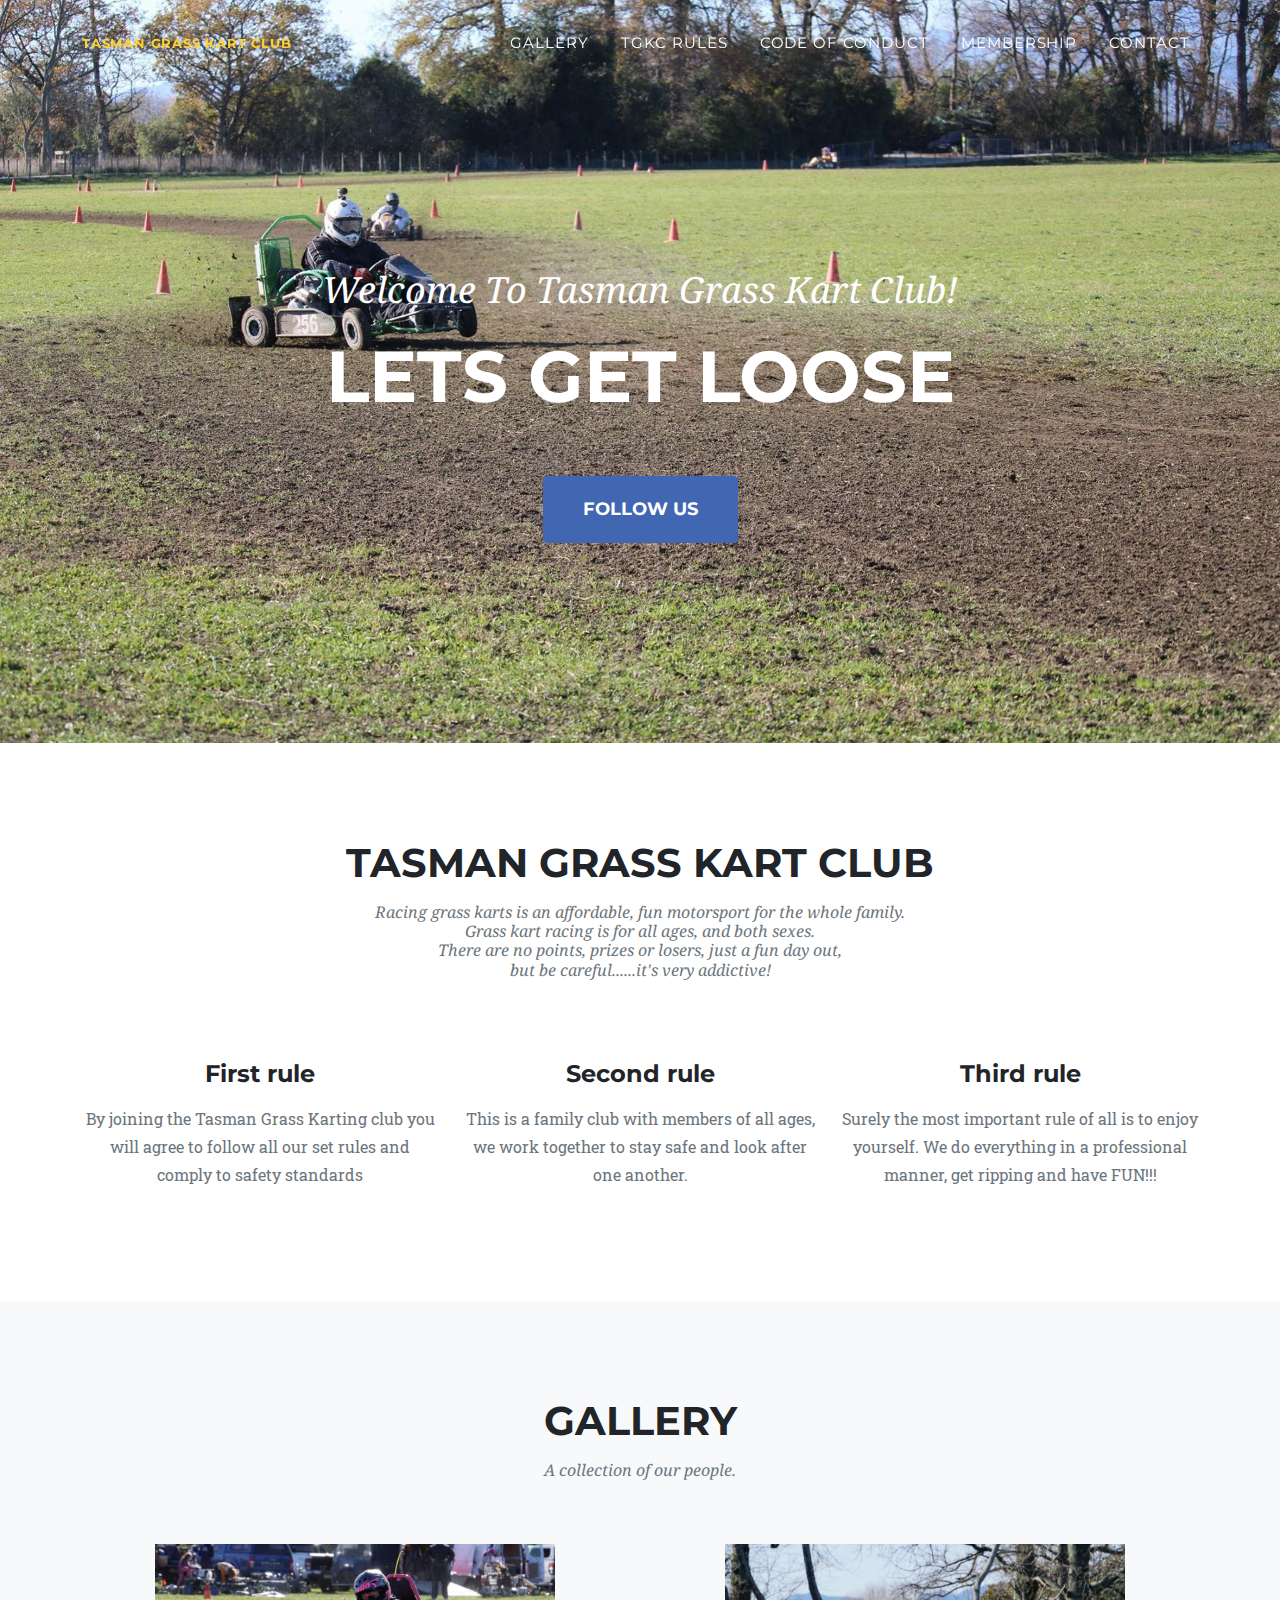
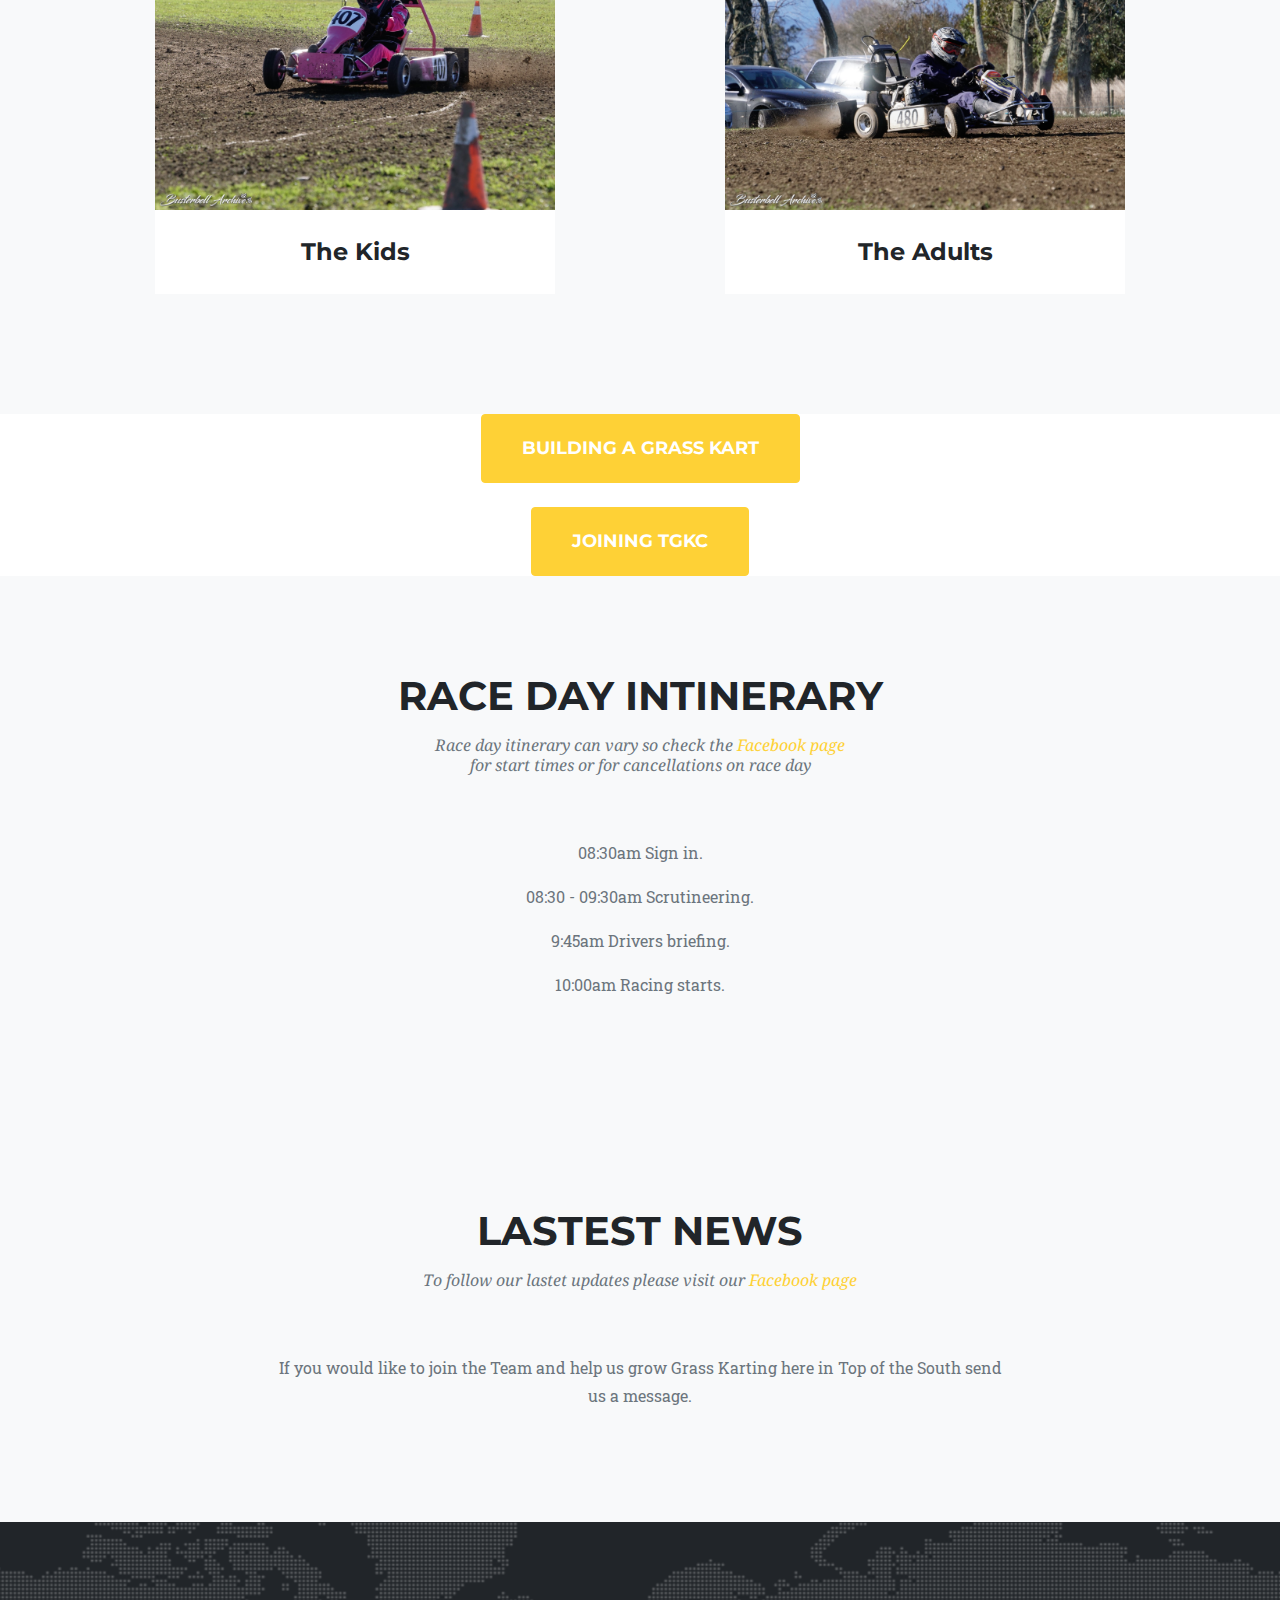
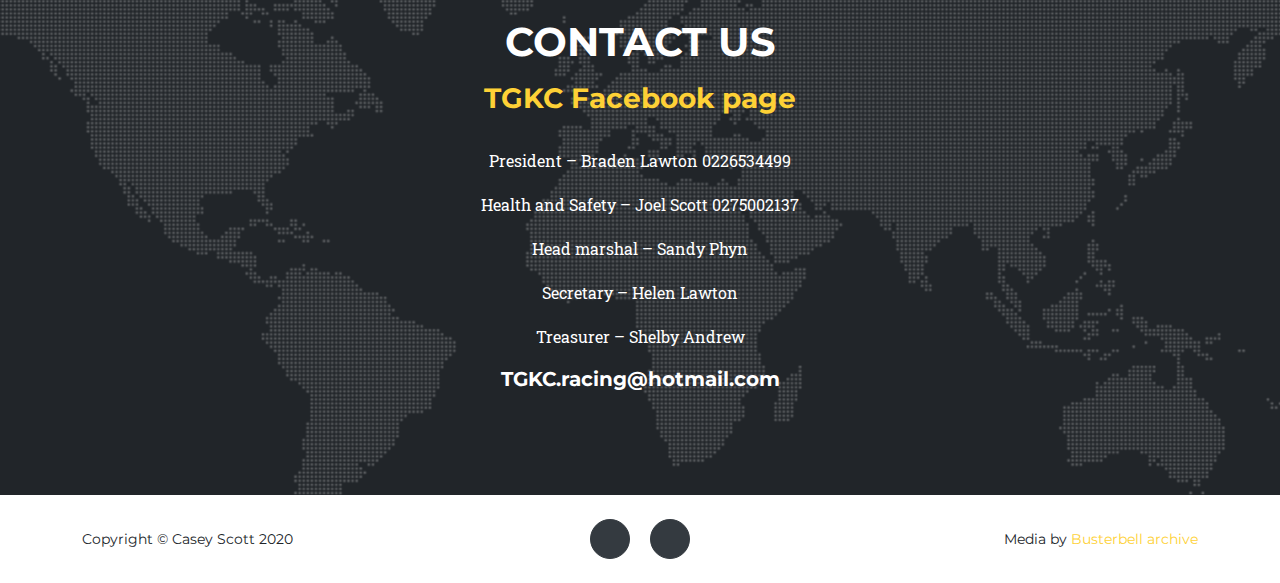
==== commit bf547383: "updated phone number" ====
--- a/index.html
+++ b/index.html
@@ -341,7 +341,7 @@
                 <div class="text-center">
                     <div class="row">
                         <div class="col-lg-8 mx-auto text-center">
-                            <p class="large text-muted-contact">President – Braden Lawton 021892992 </p>
+                            <p class="large text-muted-contact">President – Braden Lawton 0226534499 </p>
                             <p class="large text-muted-contact">Health and Safety – Joel Scott 0275002137 </p>
                             <p class="large text-muted-contact">Head marshal – Sandy Phyn</p>
                             <p class="large text-muted-contact">Secretary – Helen Lawton</p>
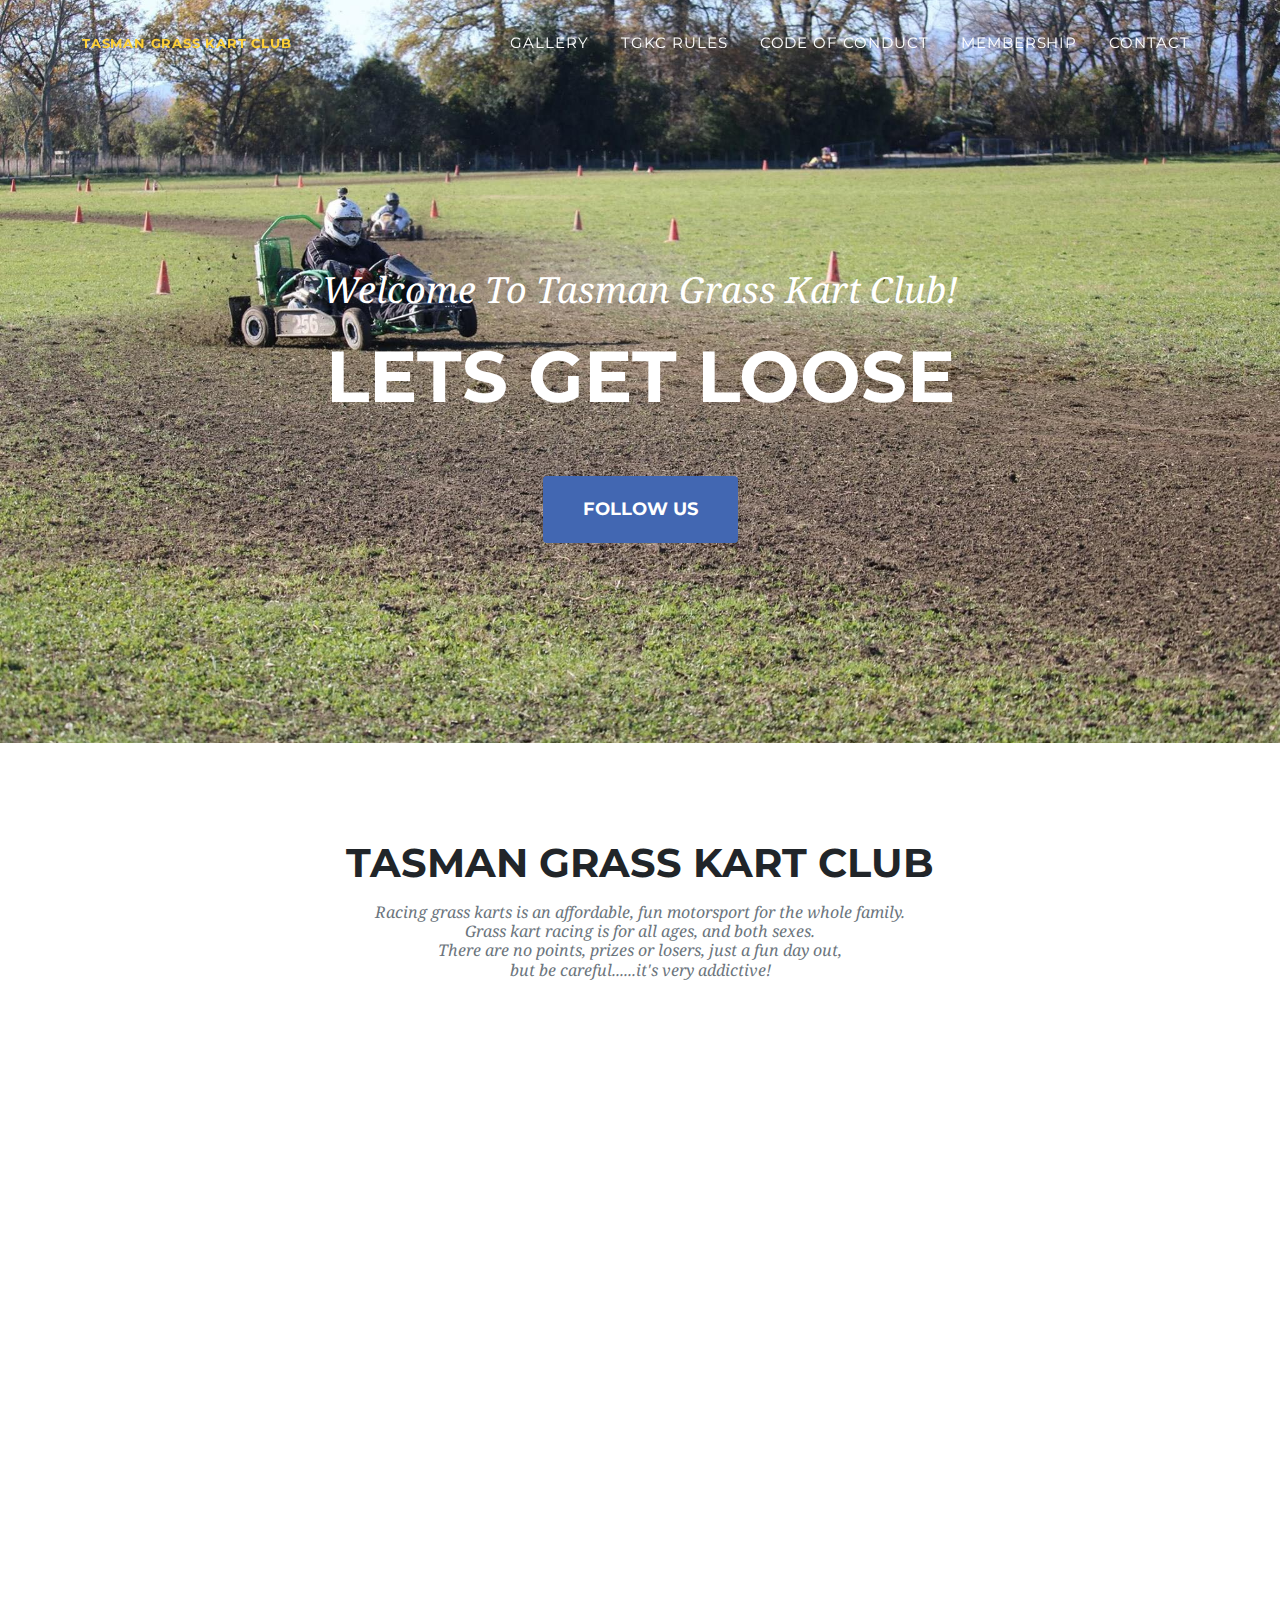
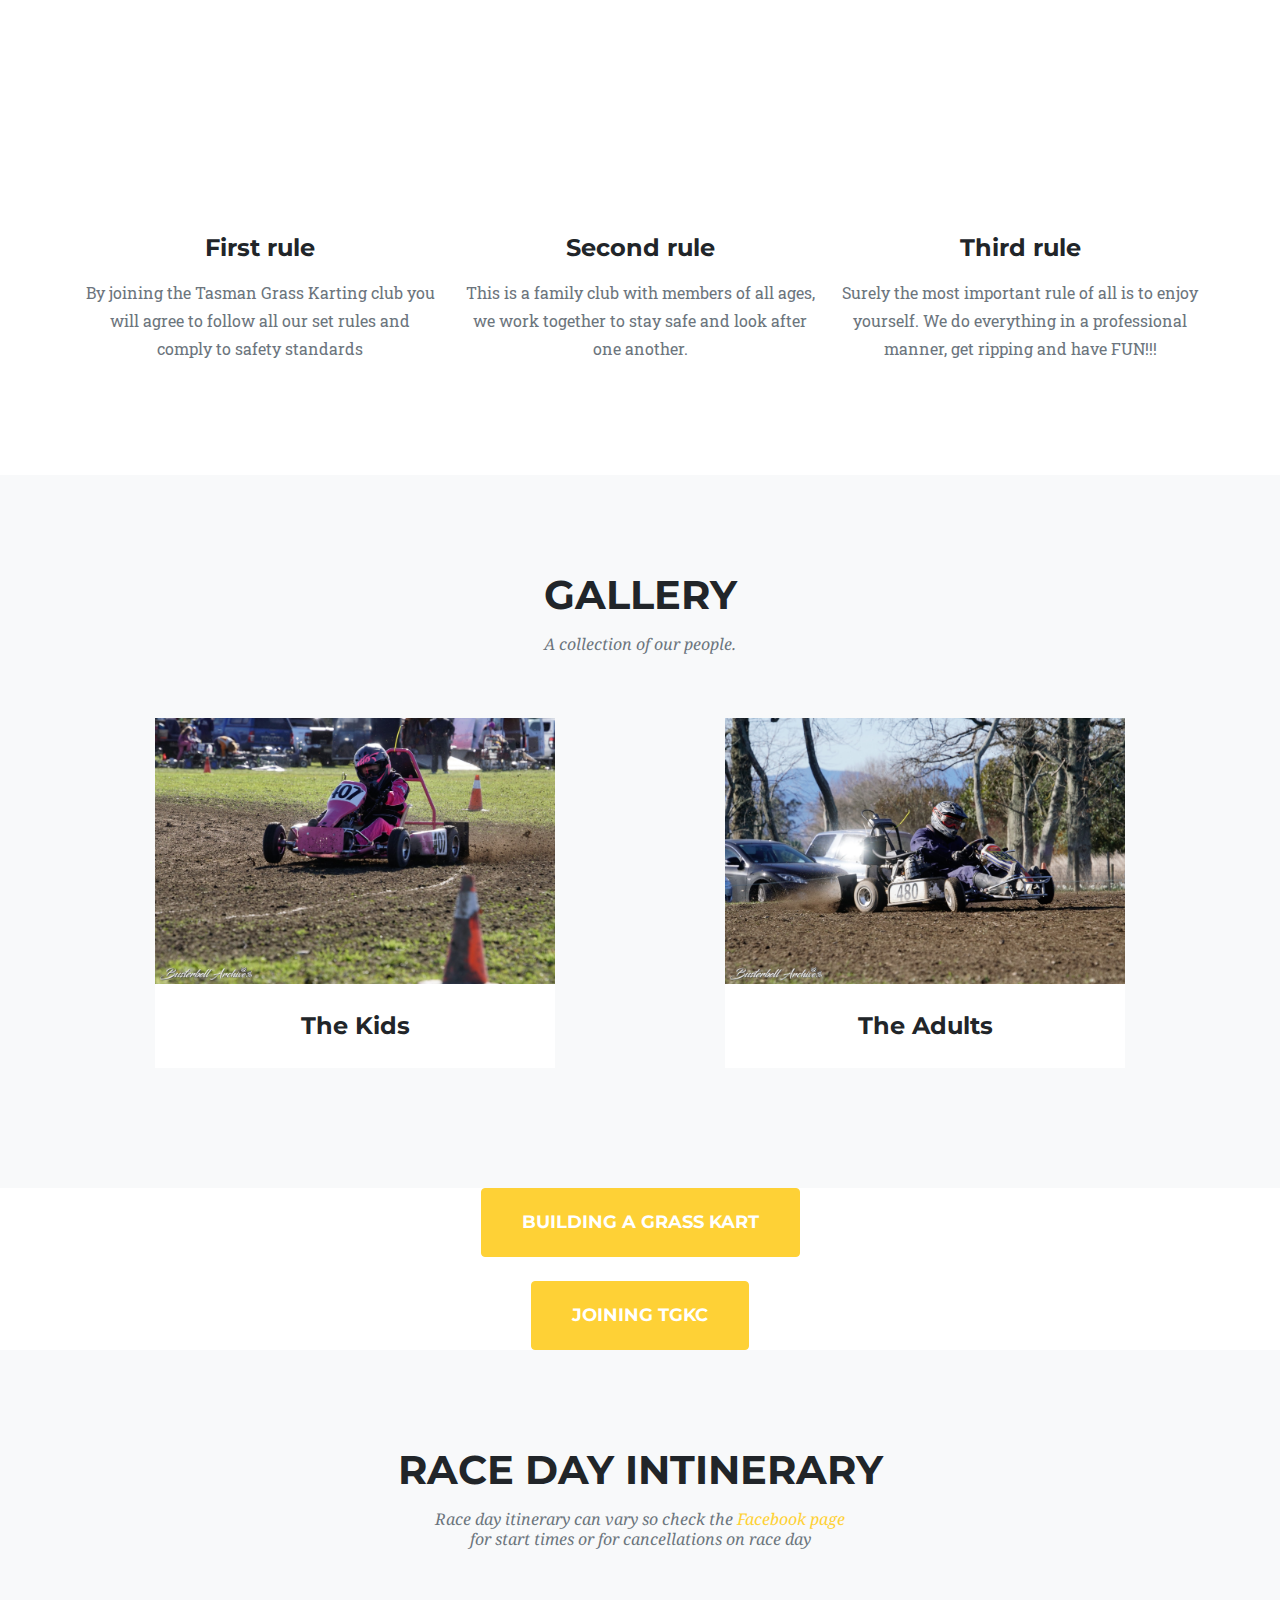
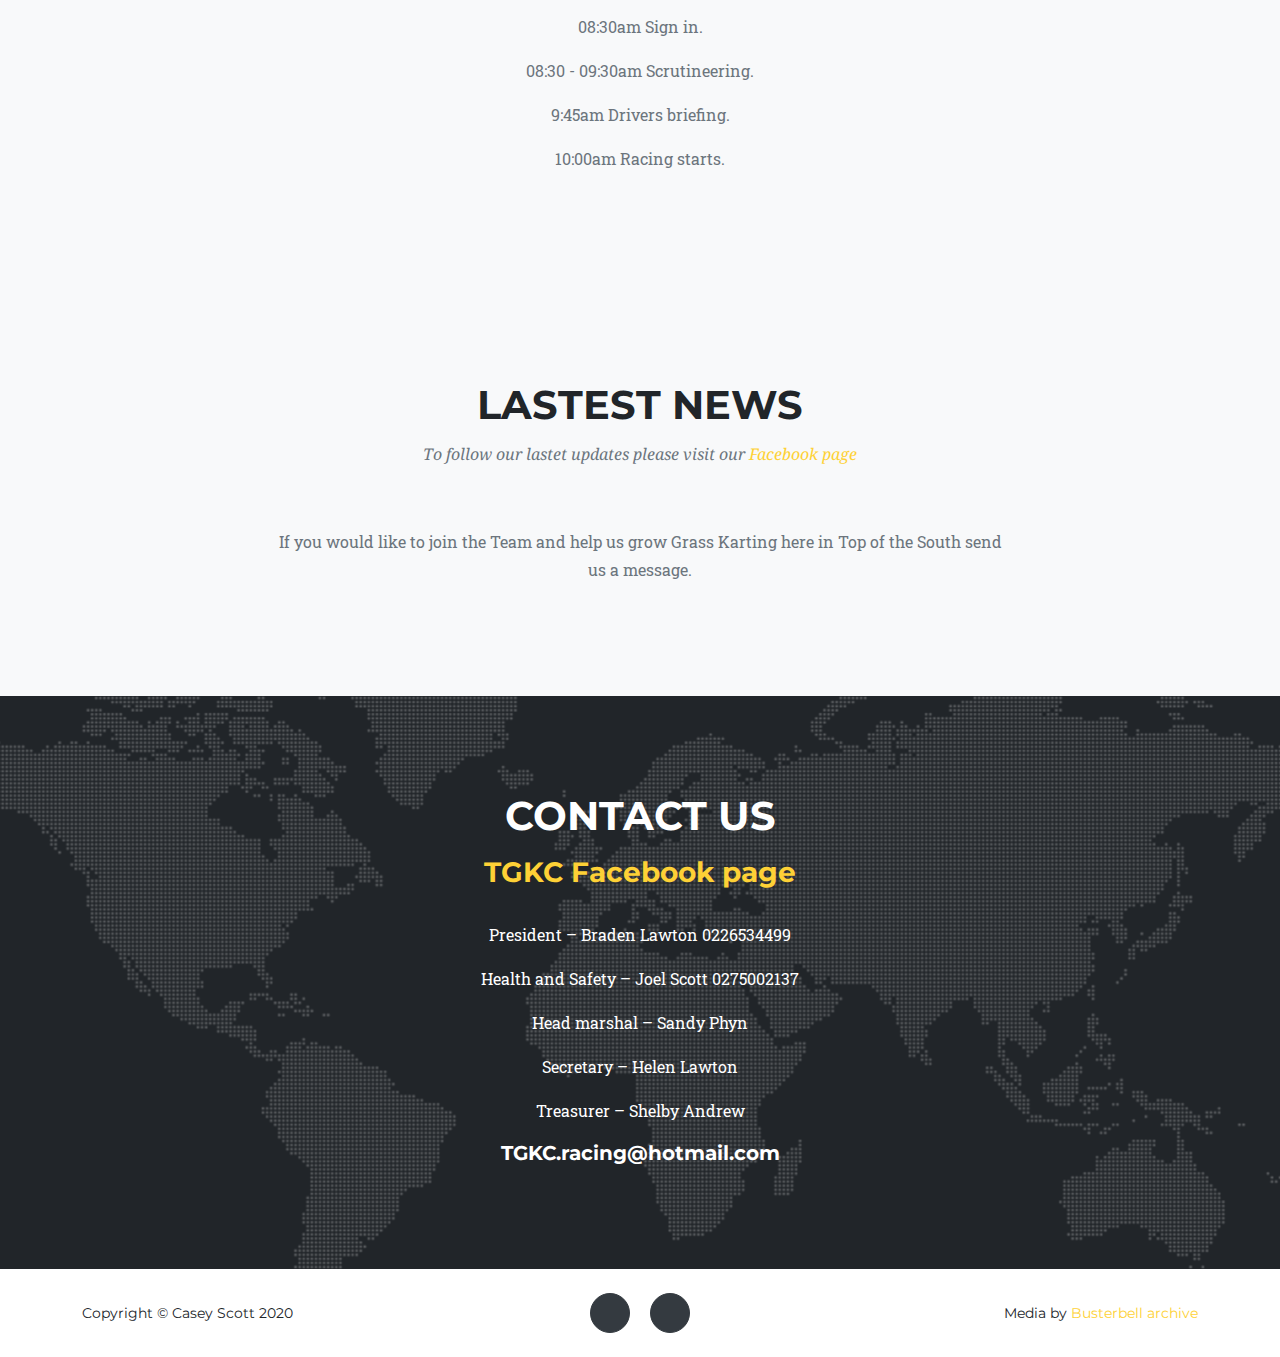
==== commit c391f897: "added youtube iframe video of tadmor" ====
--- a/index.html
+++ b/index.html
@@ -70,6 +70,15 @@
                     There are no points, prizes or losers, just a fun day out,<br>
                     but be careful......it's very addictive!</h3>
             </div>
+
+            <iframe width="1280" height="720" src="https://www.youtube.com/embed/BsMEwup-mUk" frameborder="0"
+                allow="accelerometer; autoplay; encrypted-media; gyroscope; picture-in-picture"
+                allowfullscreen></iframe>
+            <br>
+            <br>
+            <br>
+
+
             <div class="row text-center">
                 <div class="col-md-4">
                     <span class="fa-stack fa-4x">
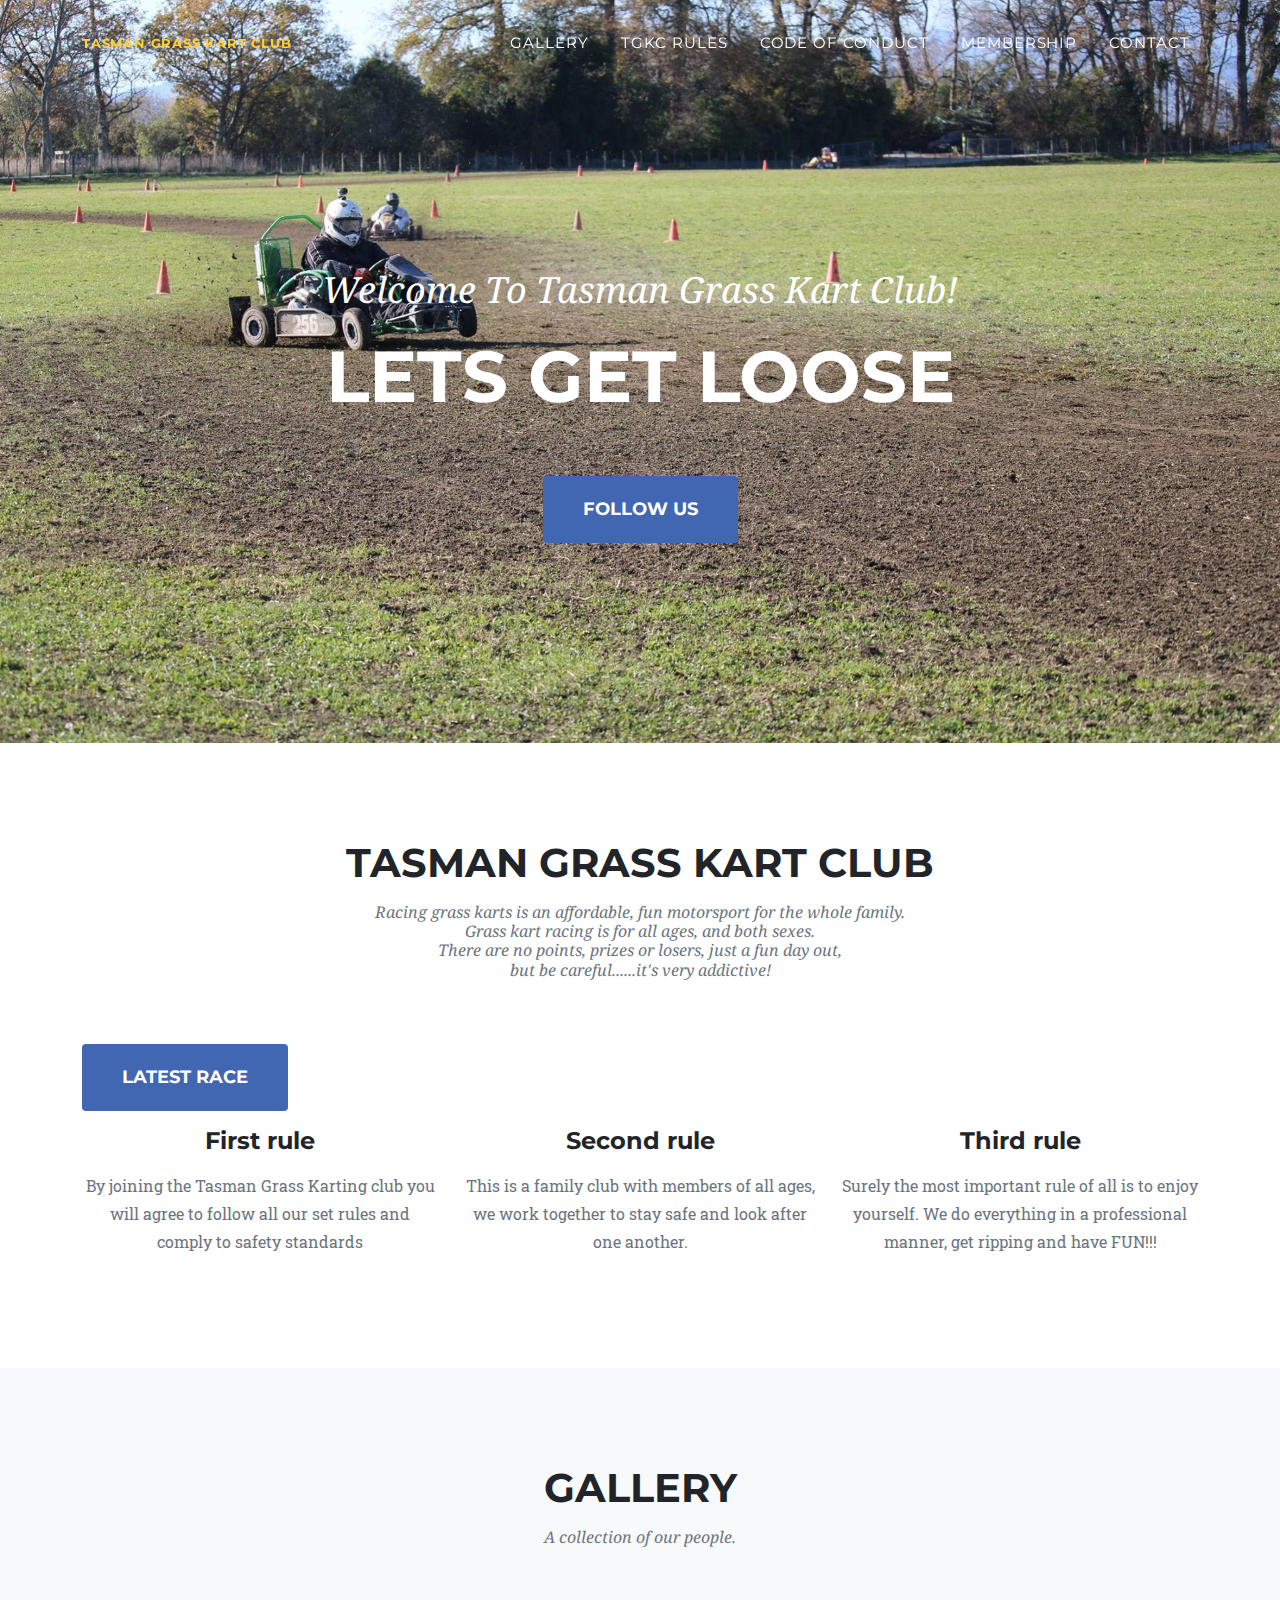
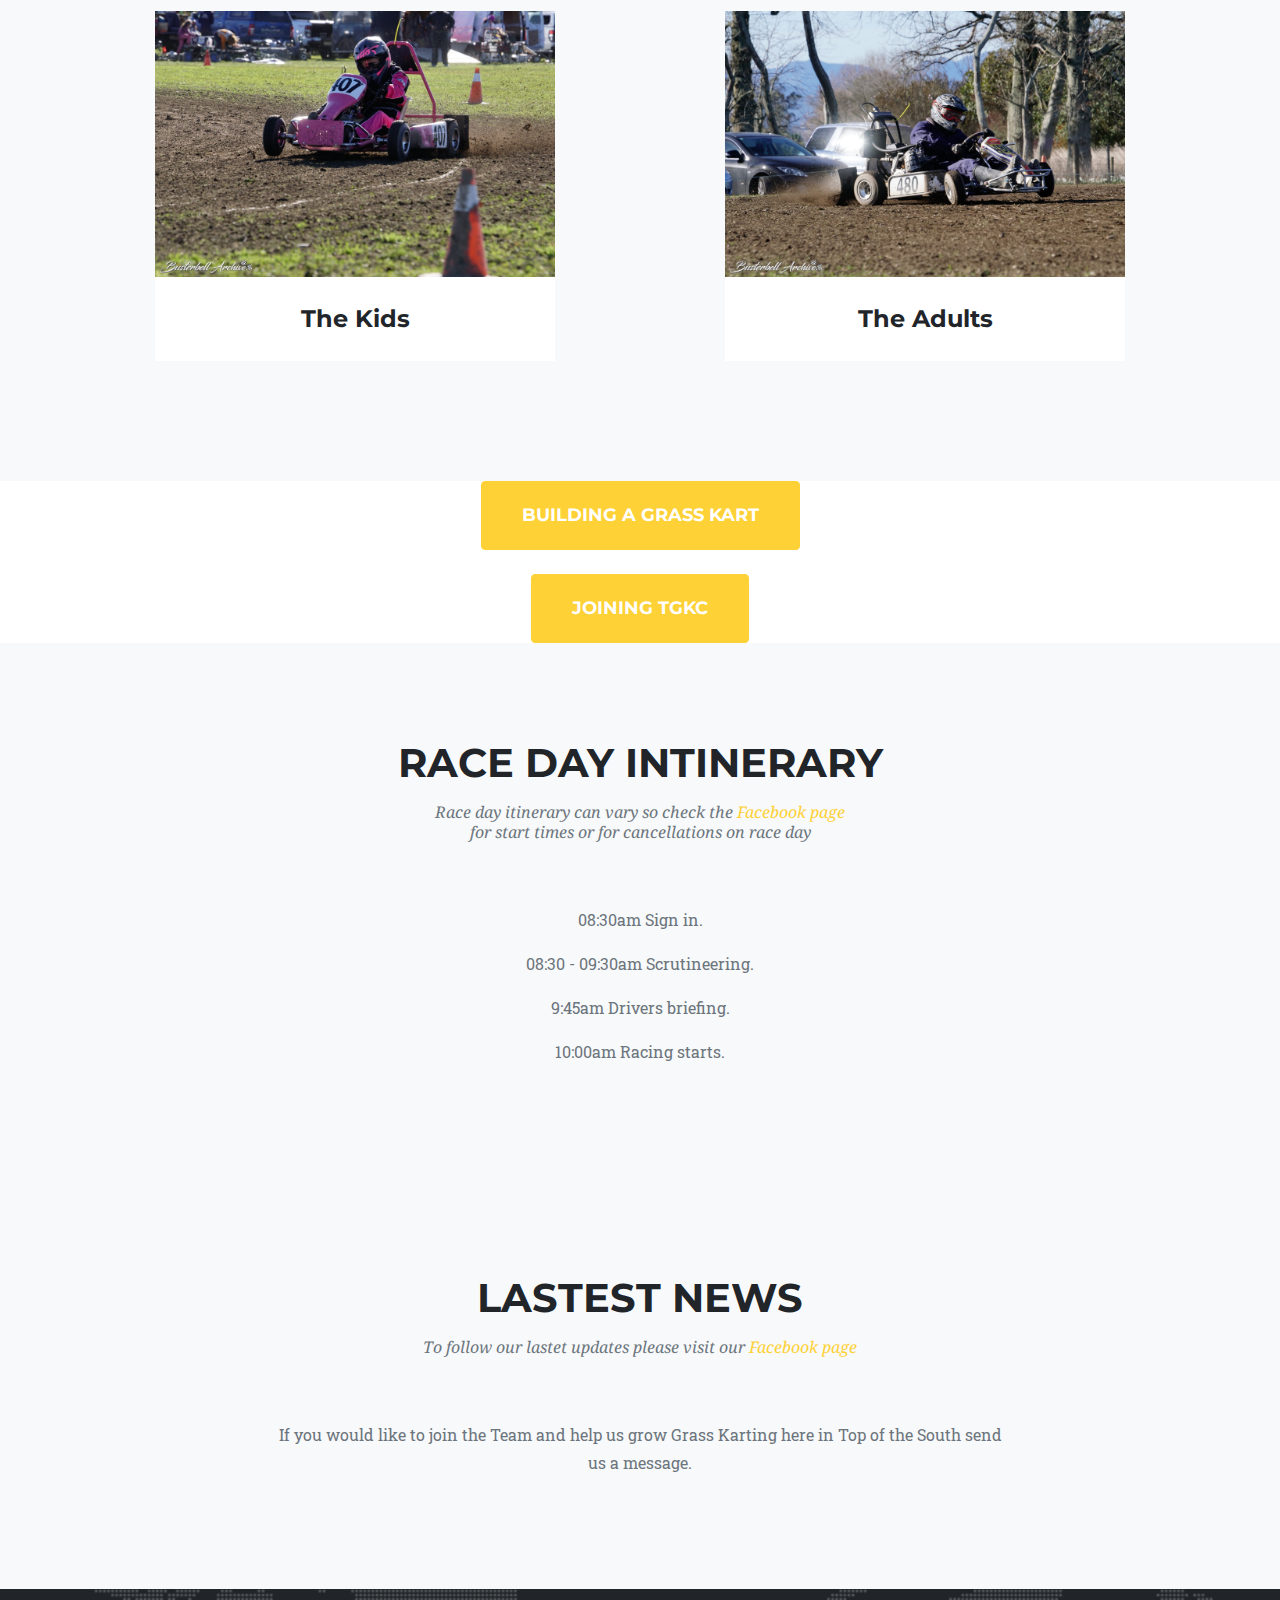
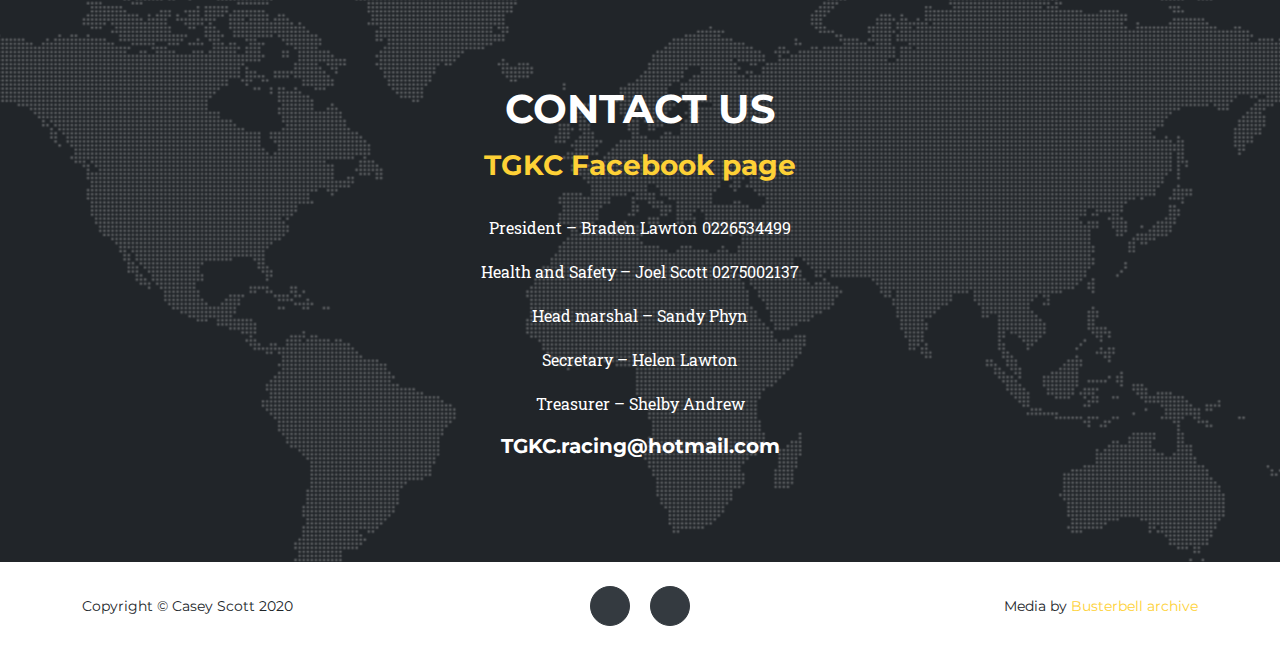
==== commit b9f7d384: "commented out iframe" ====
--- a/index.html
+++ b/index.html
@@ -70,13 +70,18 @@
                     There are no points, prizes or losers, just a fun day out,<br>
                     but be careful......it's very addictive!</h3>
             </div>
-
-            <iframe width="1280" height="720" src="https://www.youtube.com/embed/BsMEwup-mUk" frameborder="0"
-                allow="accelerometer; autoplay; encrypted-media; gyroscope; picture-in-picture"
-                allowfullscreen></iframe>
+            <!-- <div class="iframe">
+                <iframe width="1280" height="720" src="https://www.youtube.com/embed/BsMEwup-mUk" frameborder="0"
+                    allow="accelerometer; autoplay; encrypted-media; gyroscope; picture-in-picture"
+                    allowfullscreen></iframe>
+            </div>
             <br>
             <br>
-            <br>
+            <br> -->
+            <a class="facebookBtn btn btn-primary btn-xl text-uppercase js-scroll-trigger"
+                href="https://www.youtube.com/embed/BsMEwup-mUk" target="_blank"><i class="fab fa-facebook"></i>Latest
+                Race </a>
+
 
 
             <div class="row text-center">
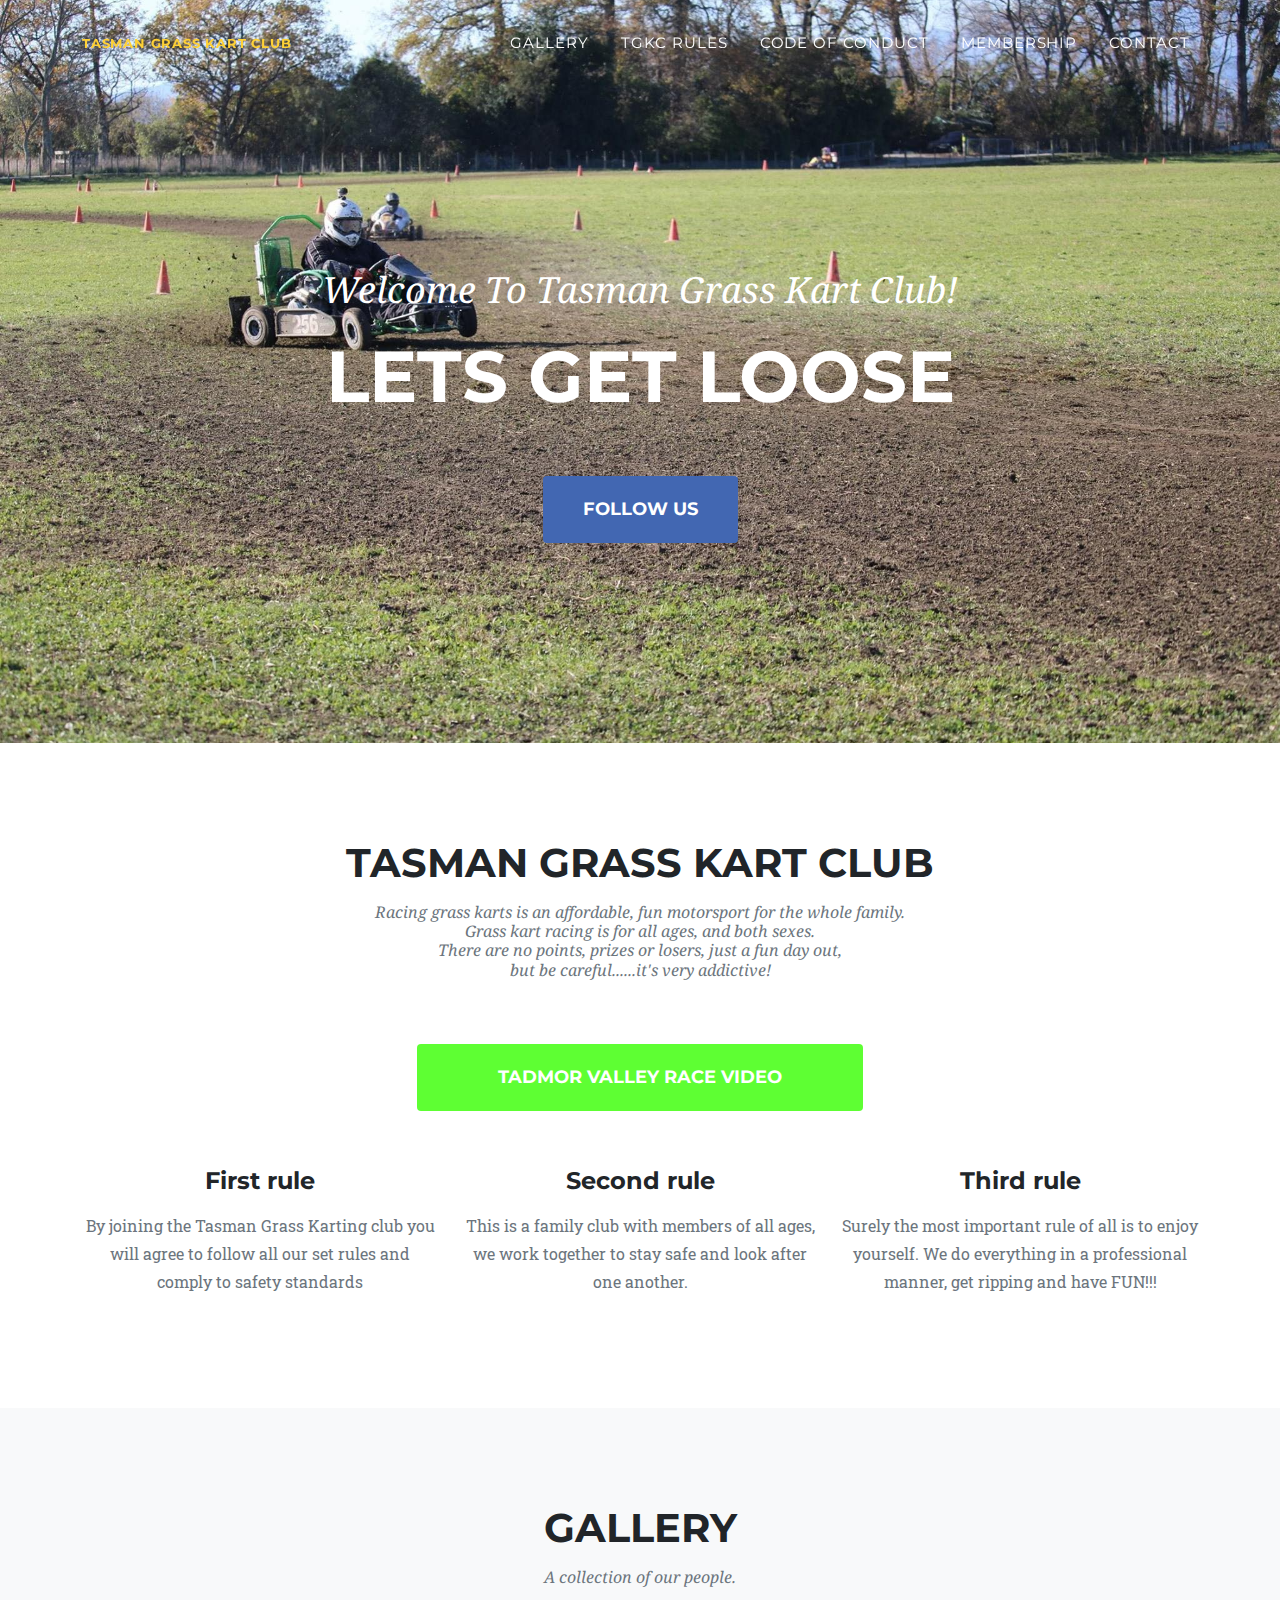
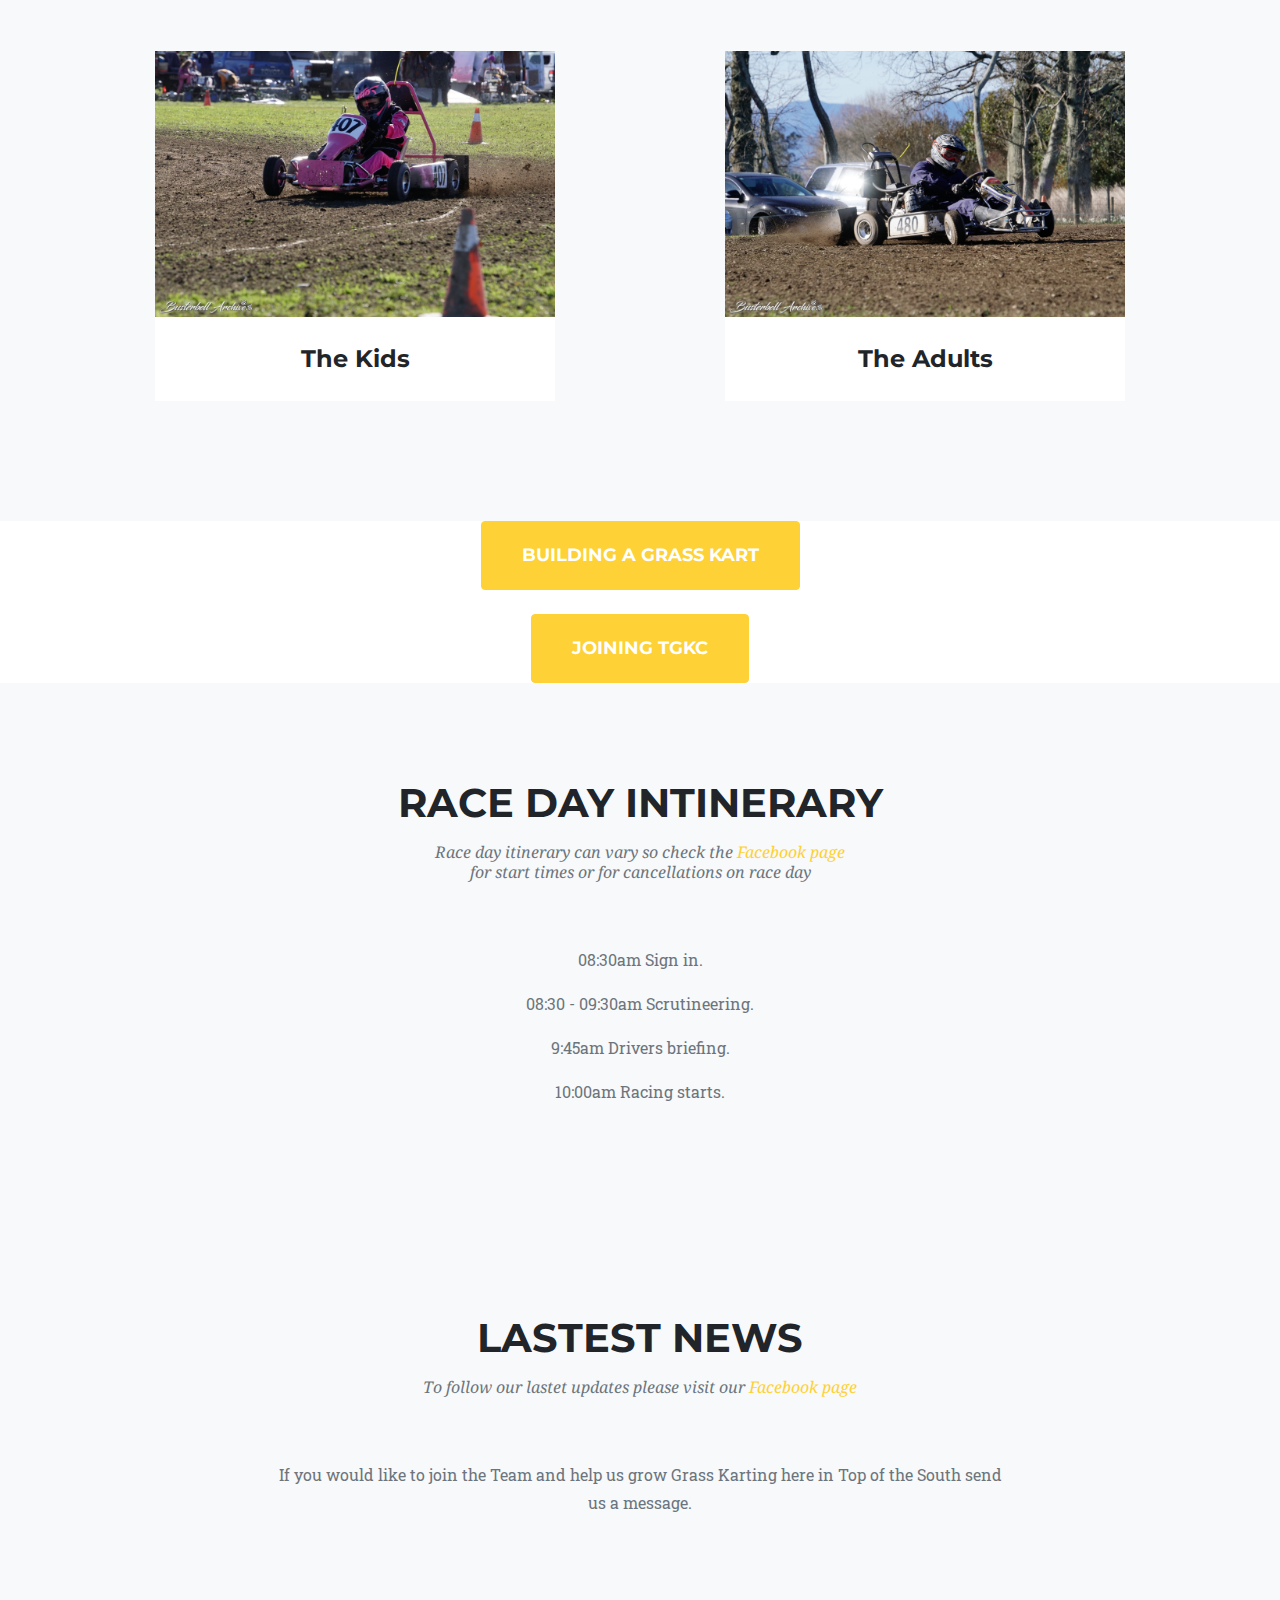
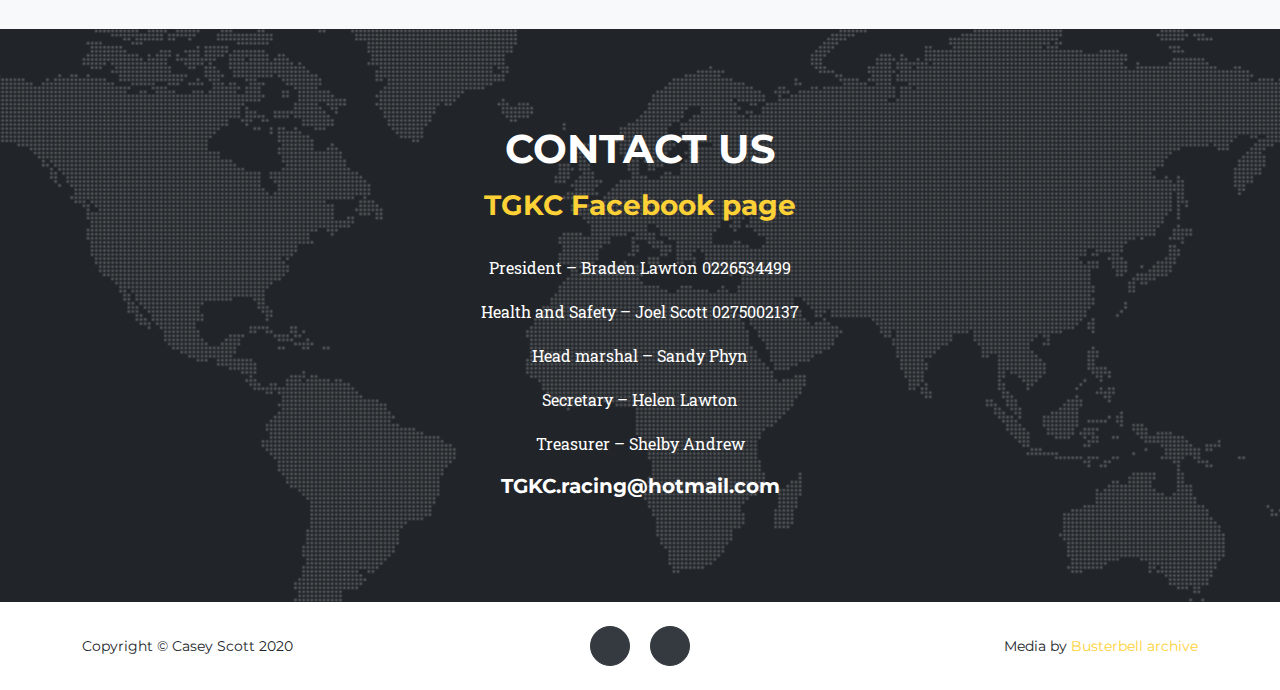
==== commit d2817438: "added tadmor race video button and link" ====
--- a/index.html
+++ b/index.html
@@ -78,9 +78,11 @@
             <br>
             <br>
             <br> -->
-            <a class="facebookBtn btn btn-primary btn-xl text-uppercase js-scroll-trigger"
-                href="https://www.youtube.com/embed/BsMEwup-mUk" target="_blank"><i class="fab fa-facebook"></i>Latest
-                Race </a>
+            <div class="containerVideo">
+                <a class="video btn btn-primary btn-xl text-uppercase js-scroll-trigger"
+                    href="https://www.youtube.com/embed/BsMEwup-mUk" target="_blank"><i></i>Tadmor Valley
+                    Race Video</a>
+            </div>
 
 
 
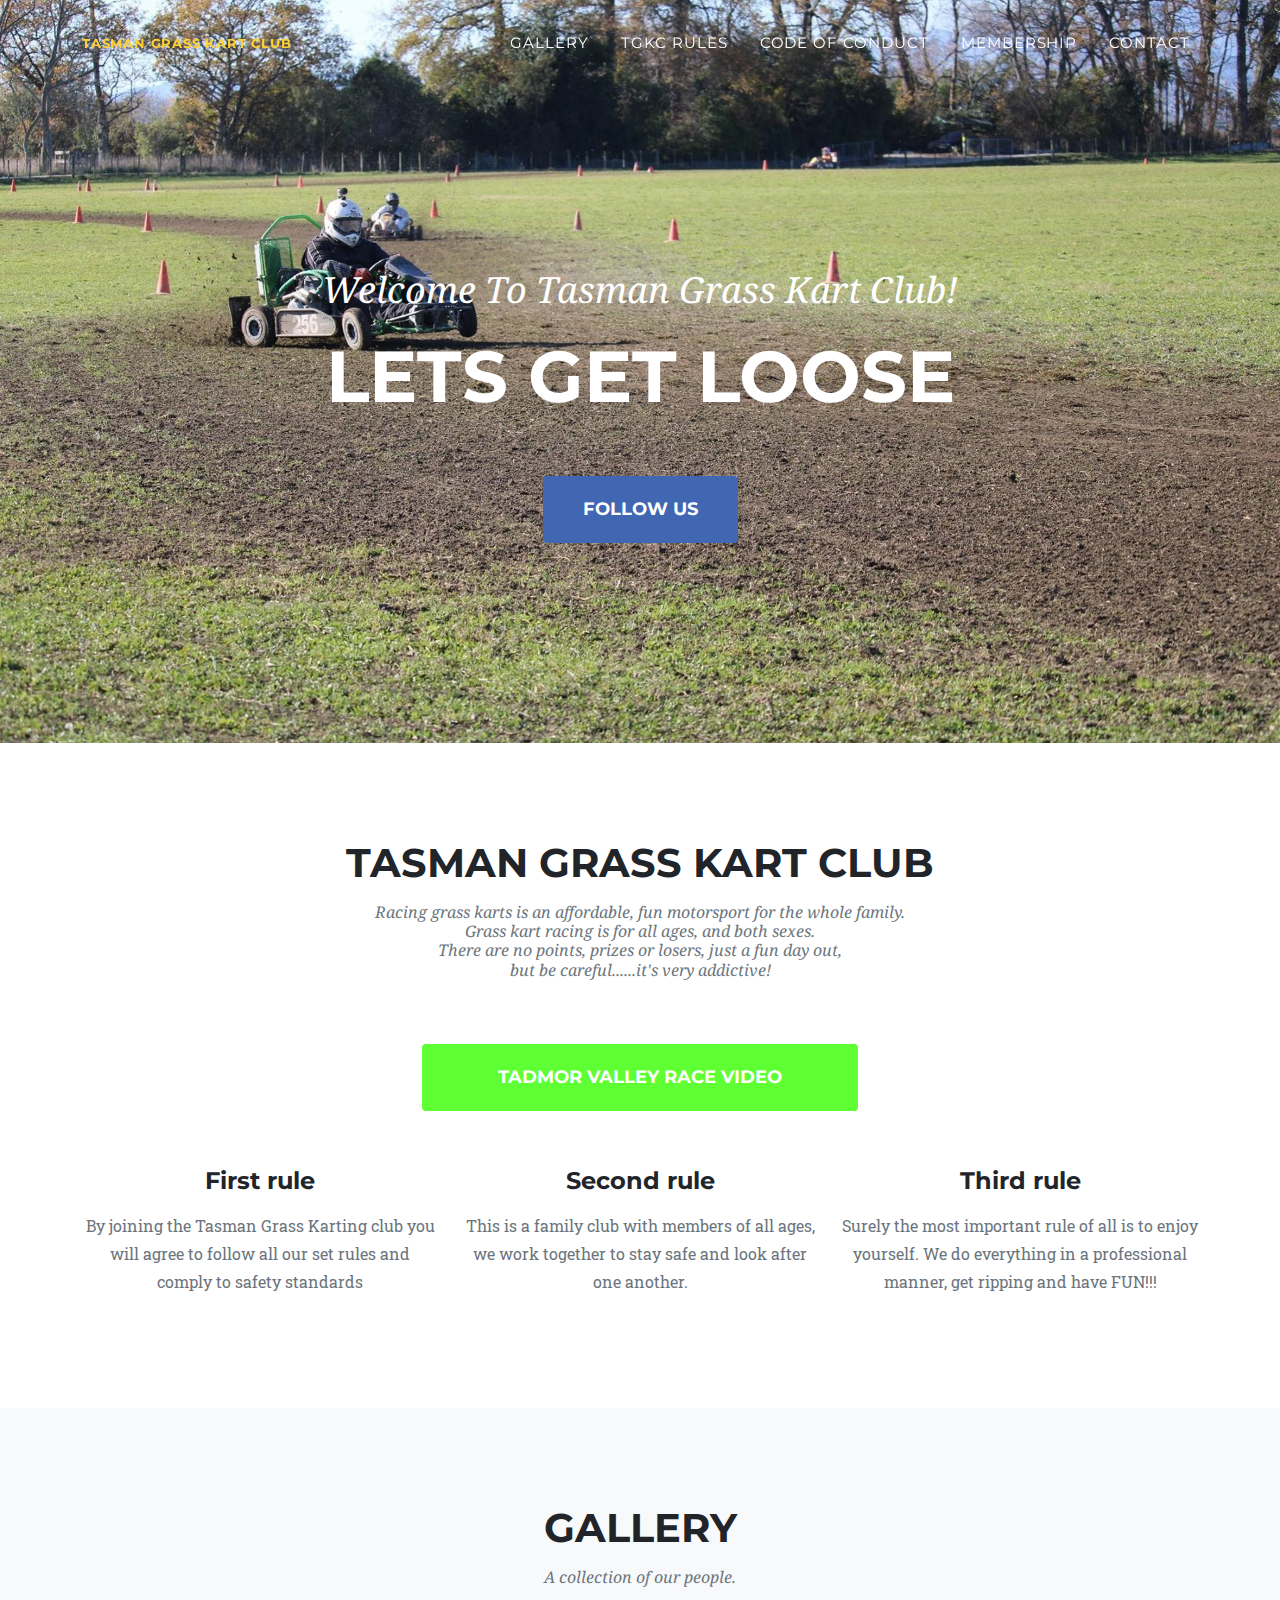
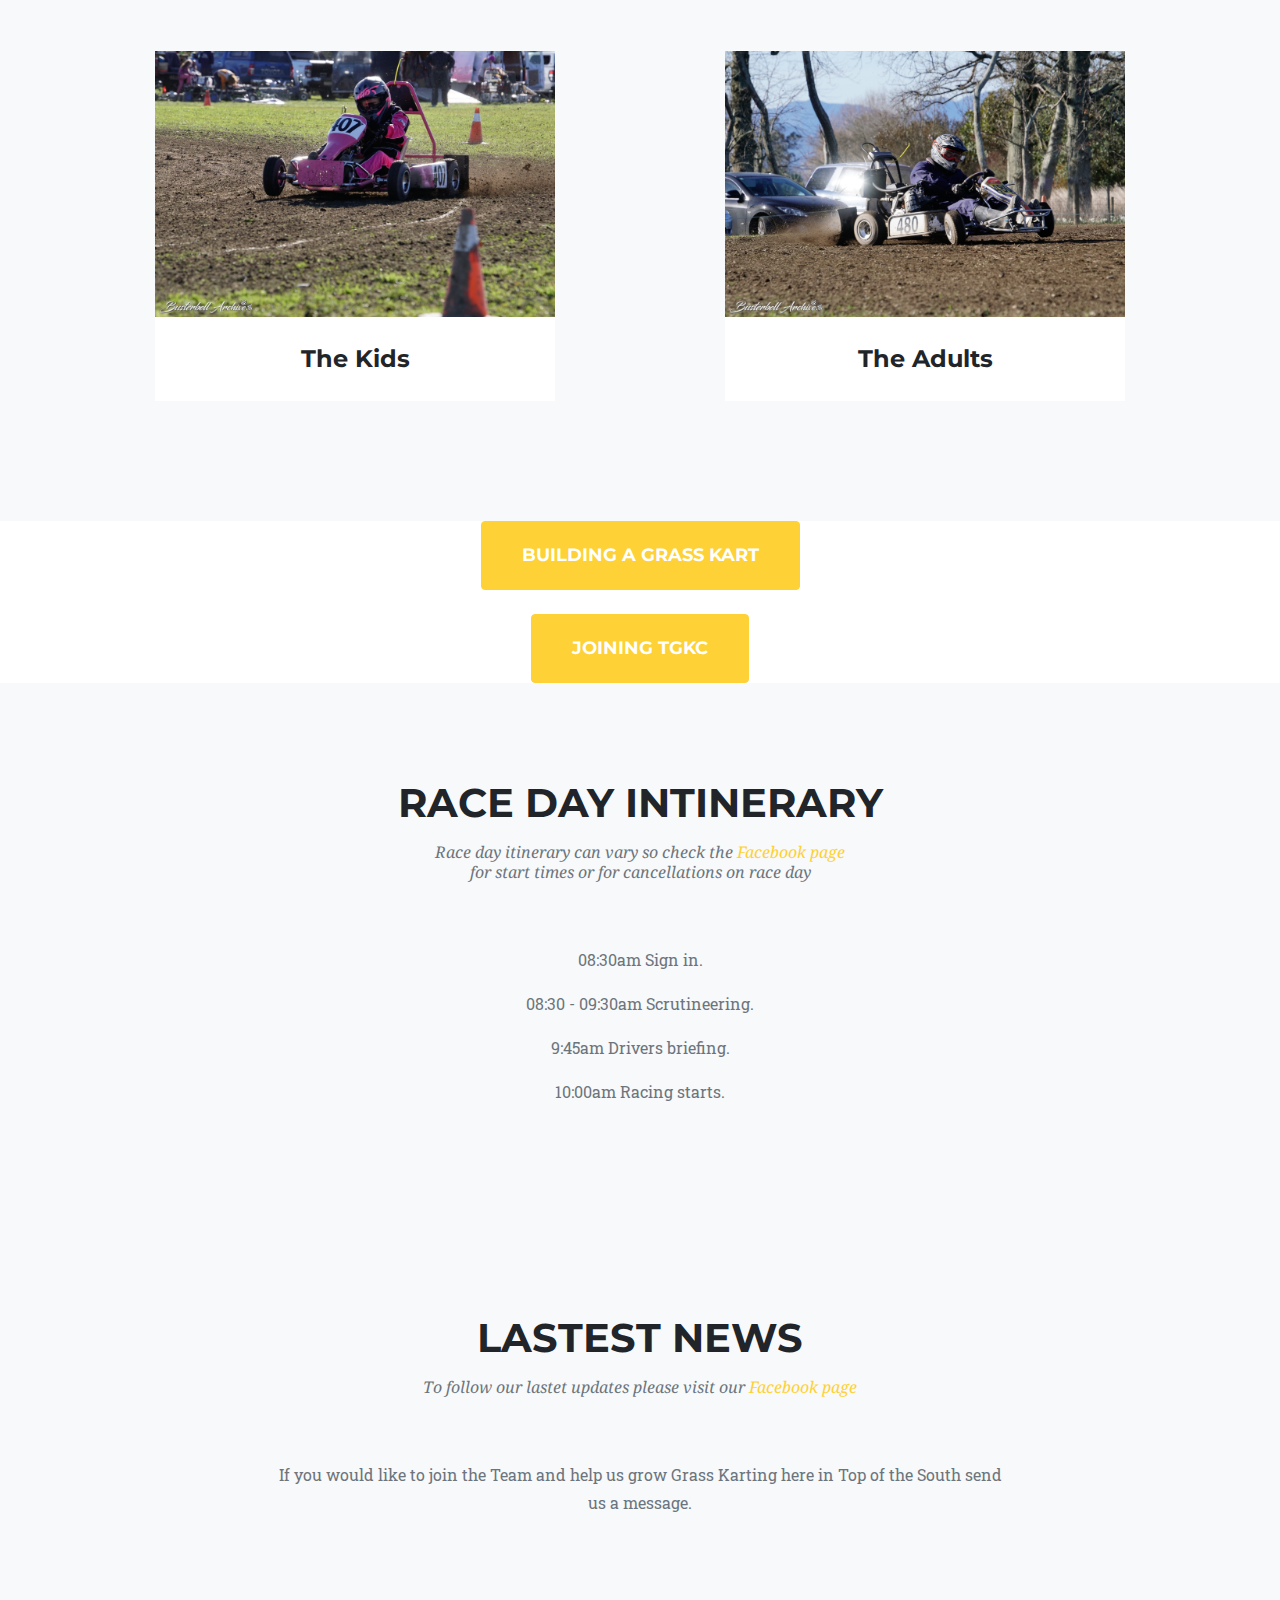
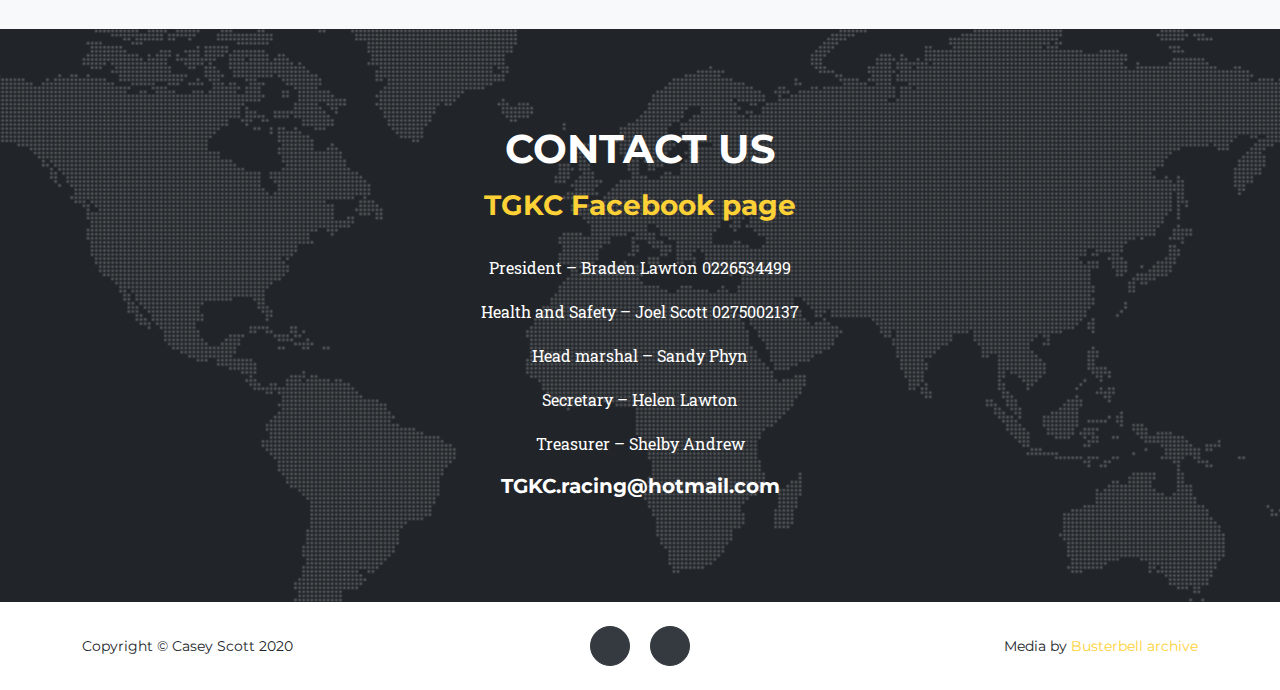
==== commit 6d95f021: "mobile issues with button" ====
--- a/index.html
+++ b/index.html
@@ -78,7 +78,7 @@
             <br>
             <br>
             <br> -->
-            <div class="containerVideo">
+            <div class="container">
                 <a class="video btn btn-primary btn-xl text-uppercase js-scroll-trigger"
                     href="https://www.youtube.com/embed/BsMEwup-mUk" target="_blank"><i></i>Tadmor Valley
                     Race Video</a>
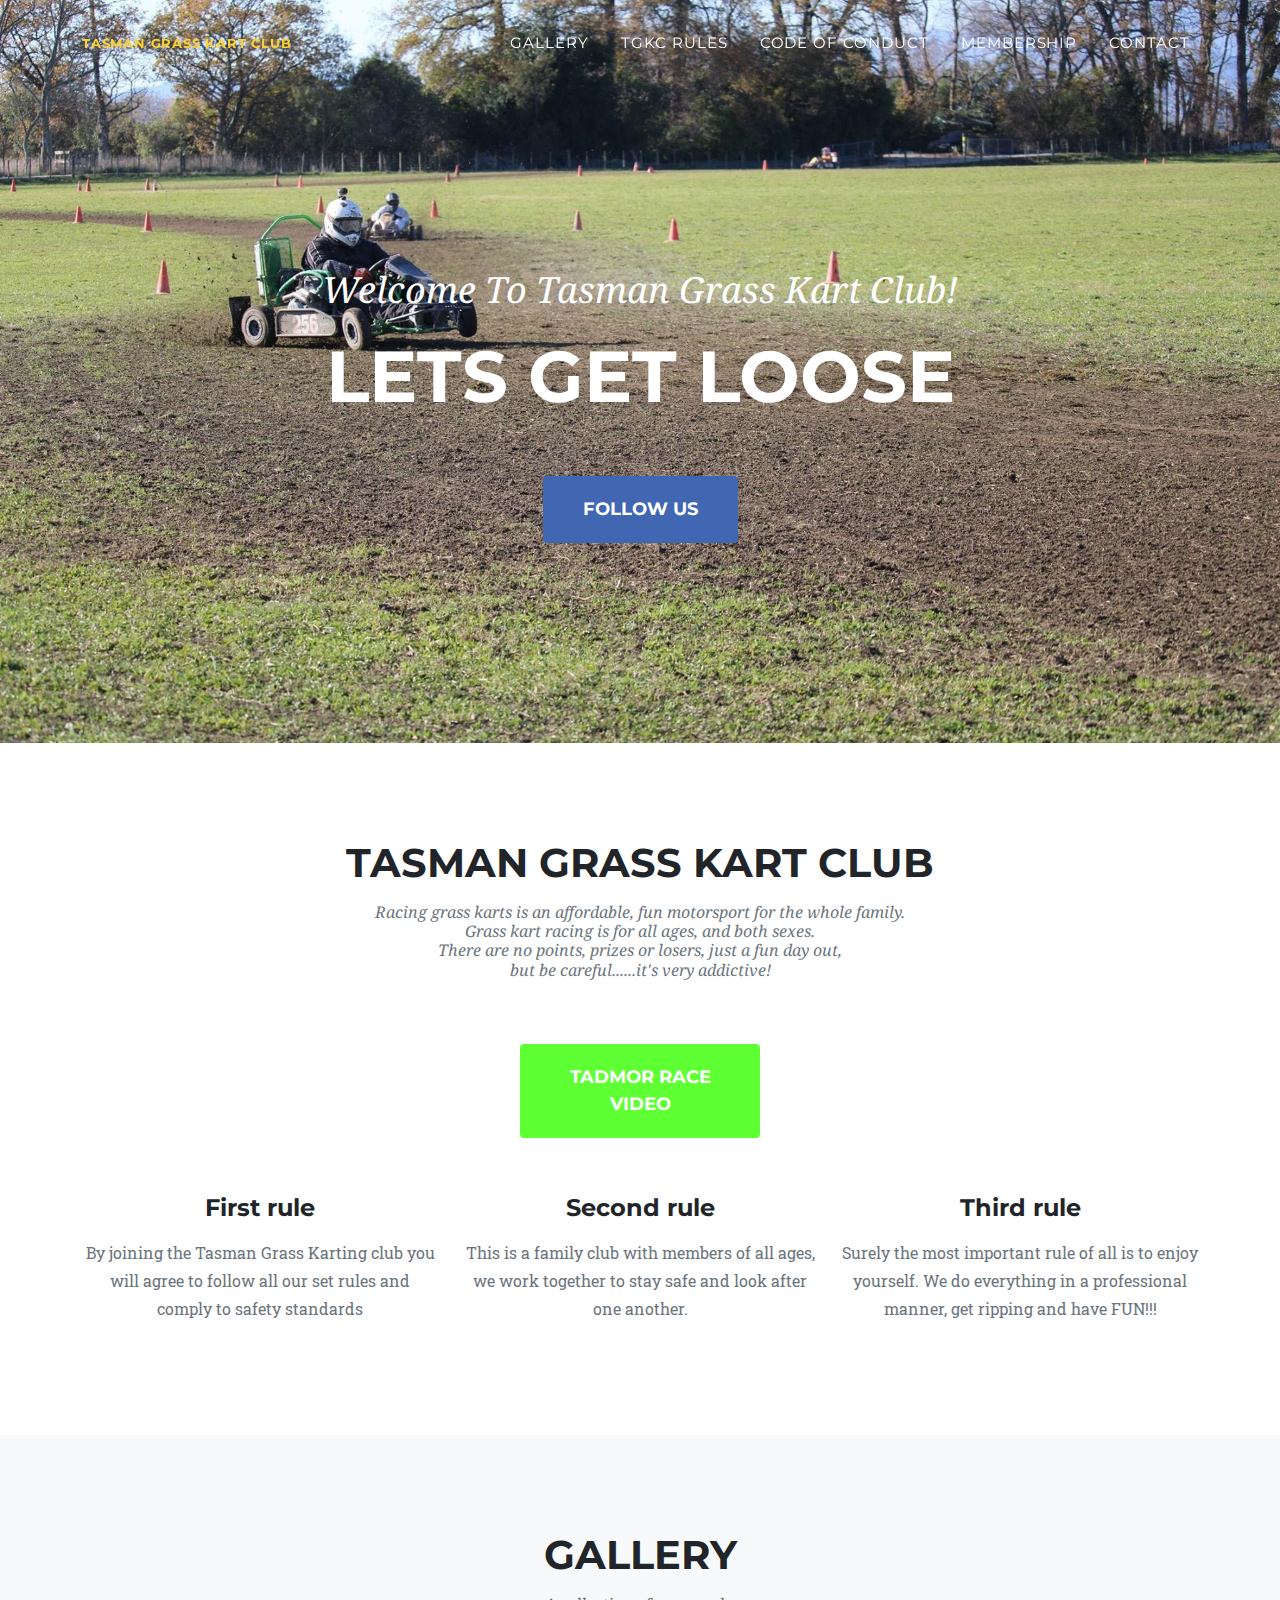
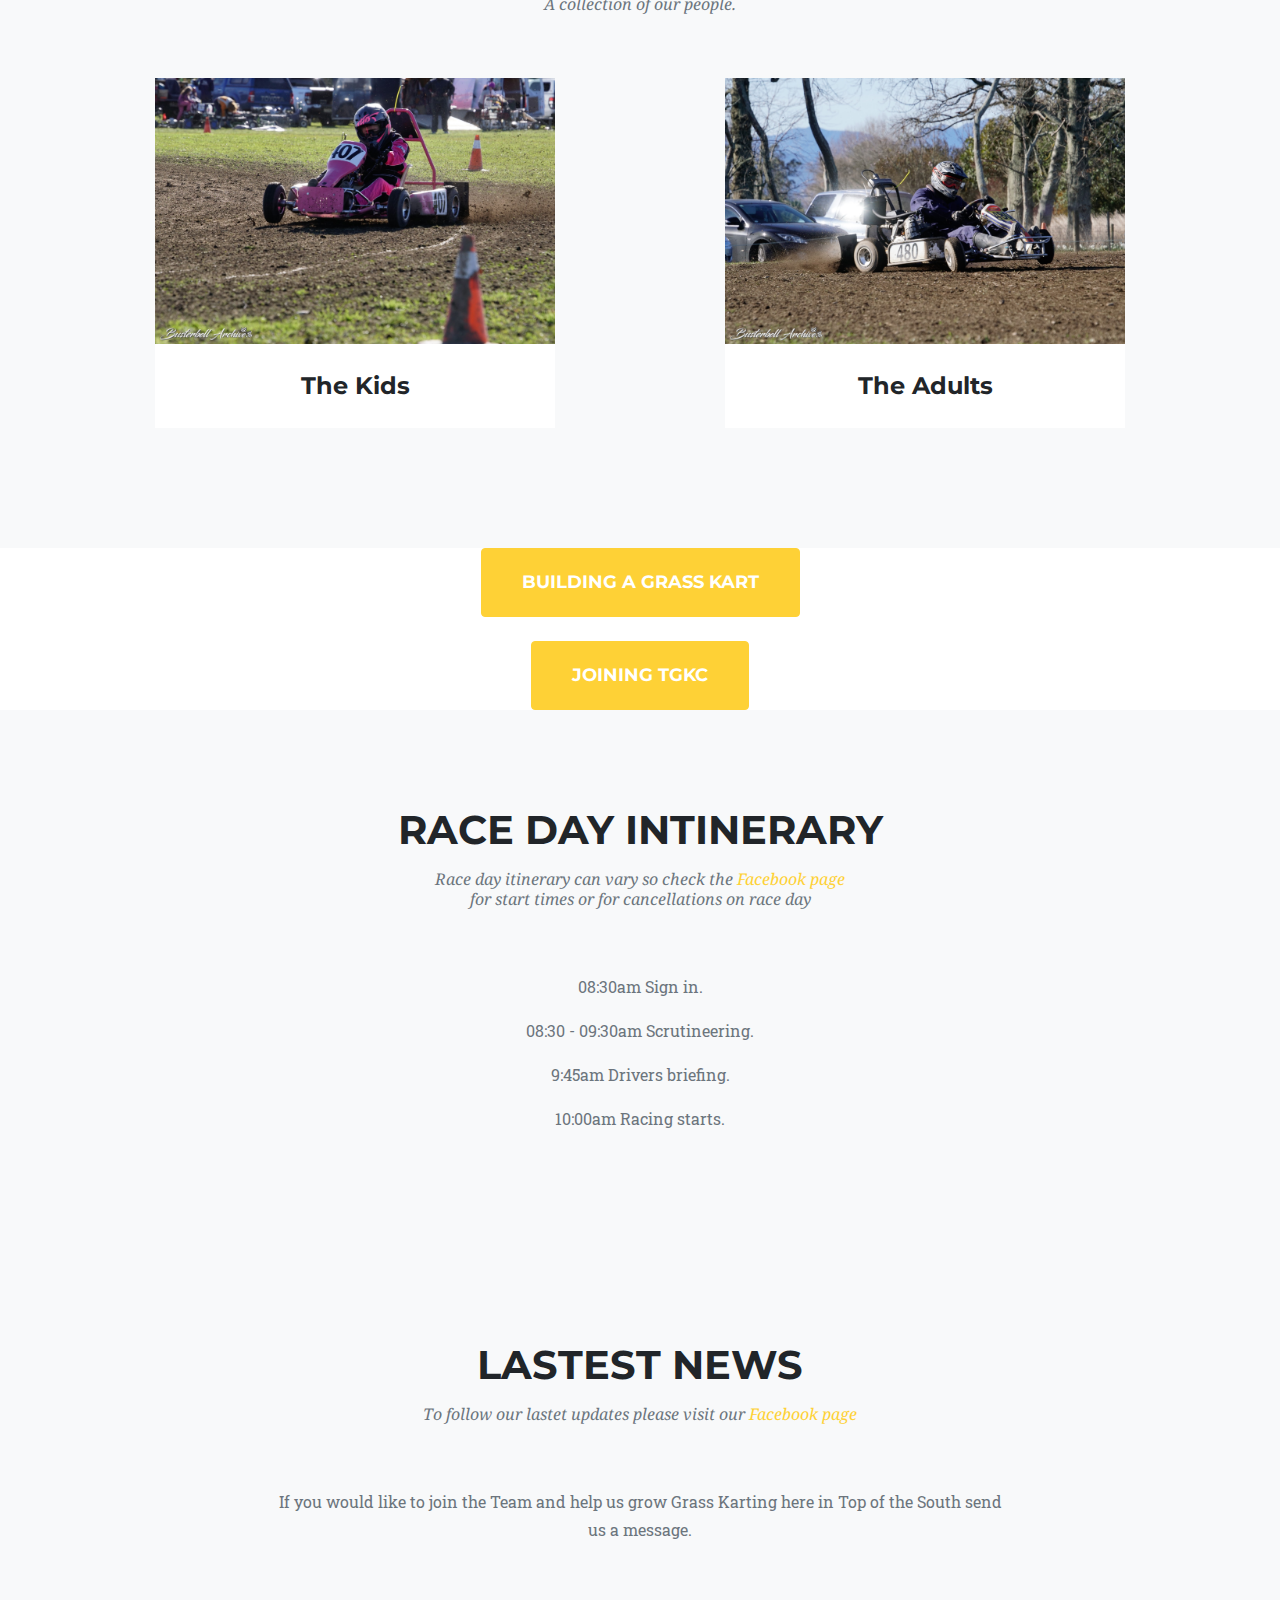
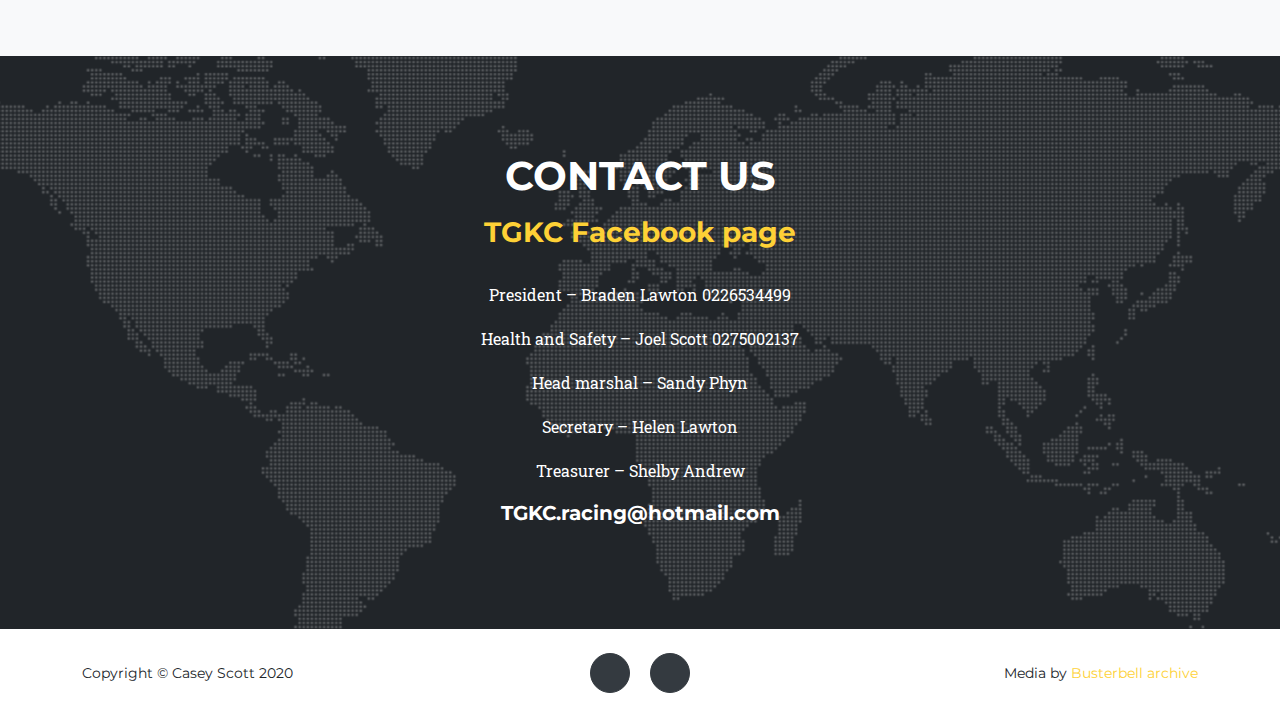
==== commit 7d7d56d0: "mobile testing green btn" ====
--- a/index.html
+++ b/index.html
@@ -80,7 +80,7 @@
             <br> -->
             <div class="container">
                 <a class="video btn btn-primary btn-xl text-uppercase js-scroll-trigger"
-                    href="https://www.youtube.com/embed/BsMEwup-mUk" target="_blank"><i></i>Tadmor Valley
+                    href="https://www.youtube.com/embed/BsMEwup-mUk" target="_blank"><i></i>Tadmor
                     Race Video</a>
             </div>
 
